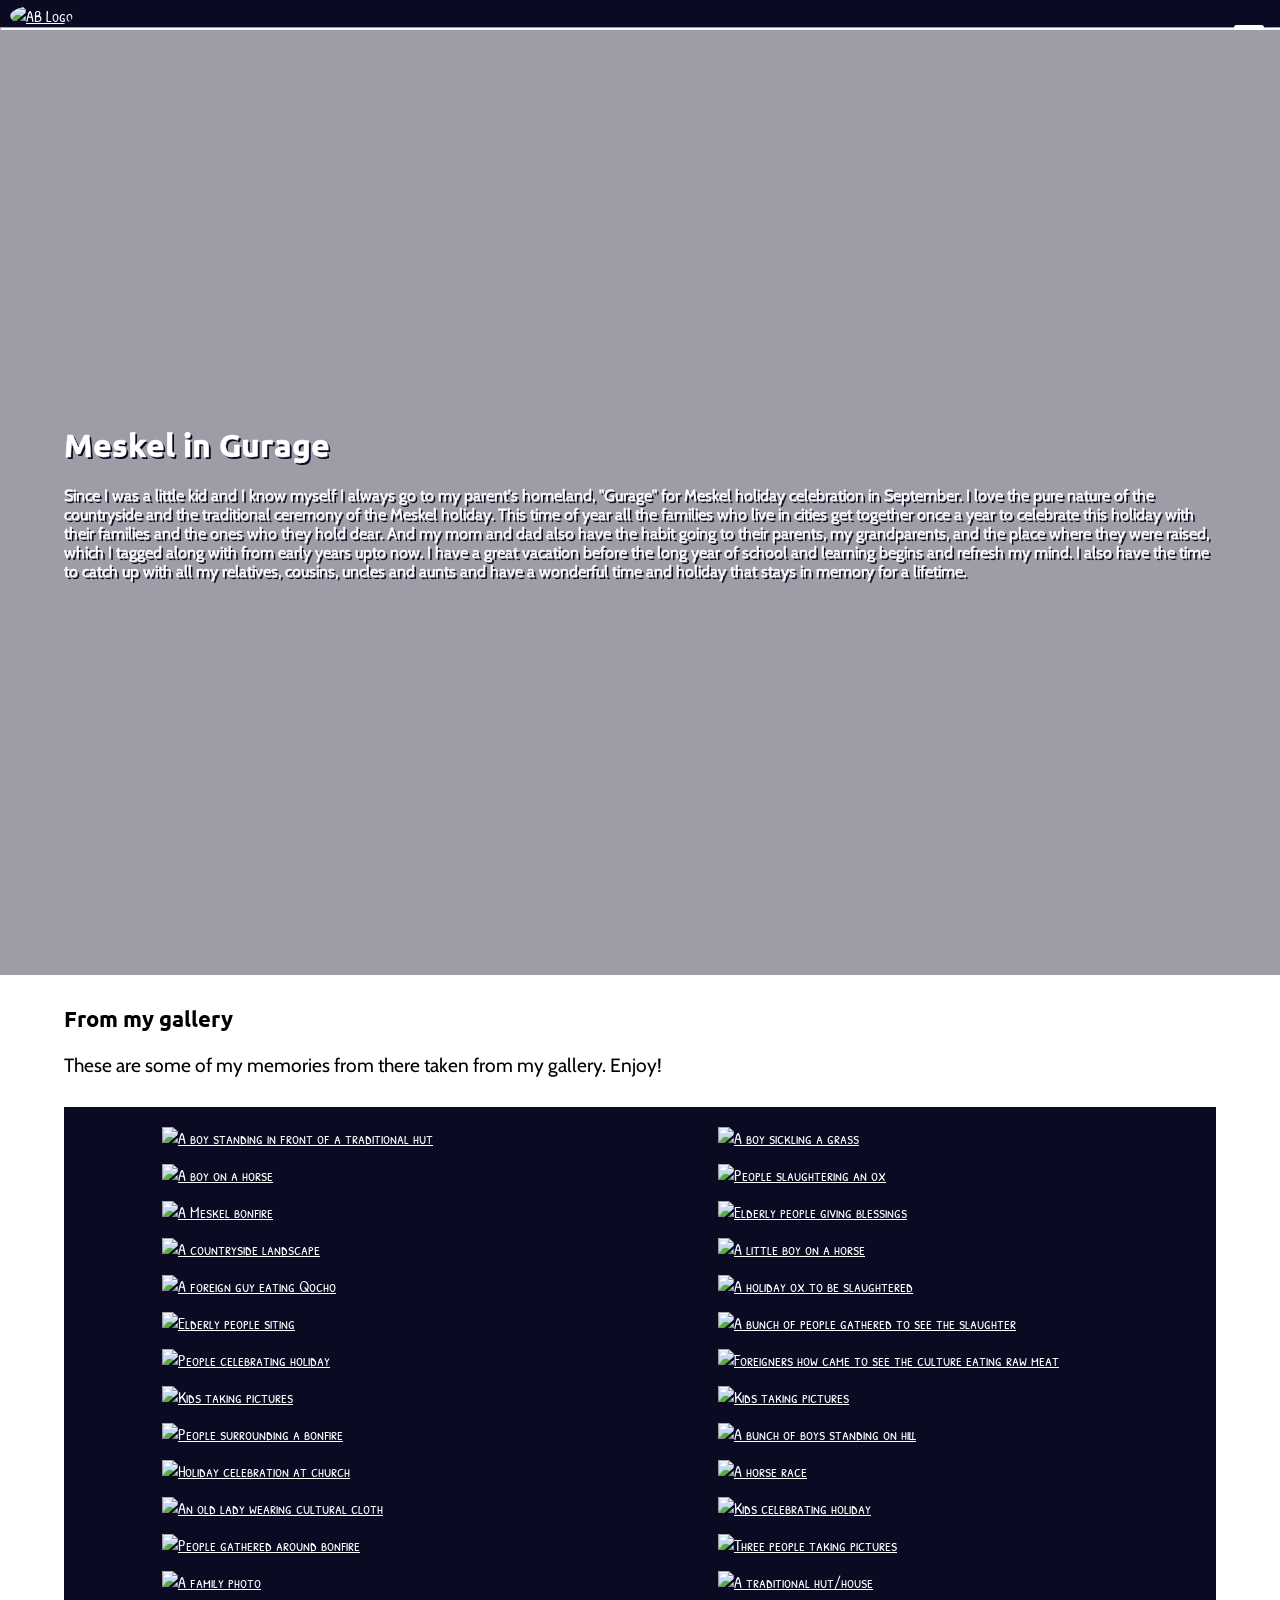
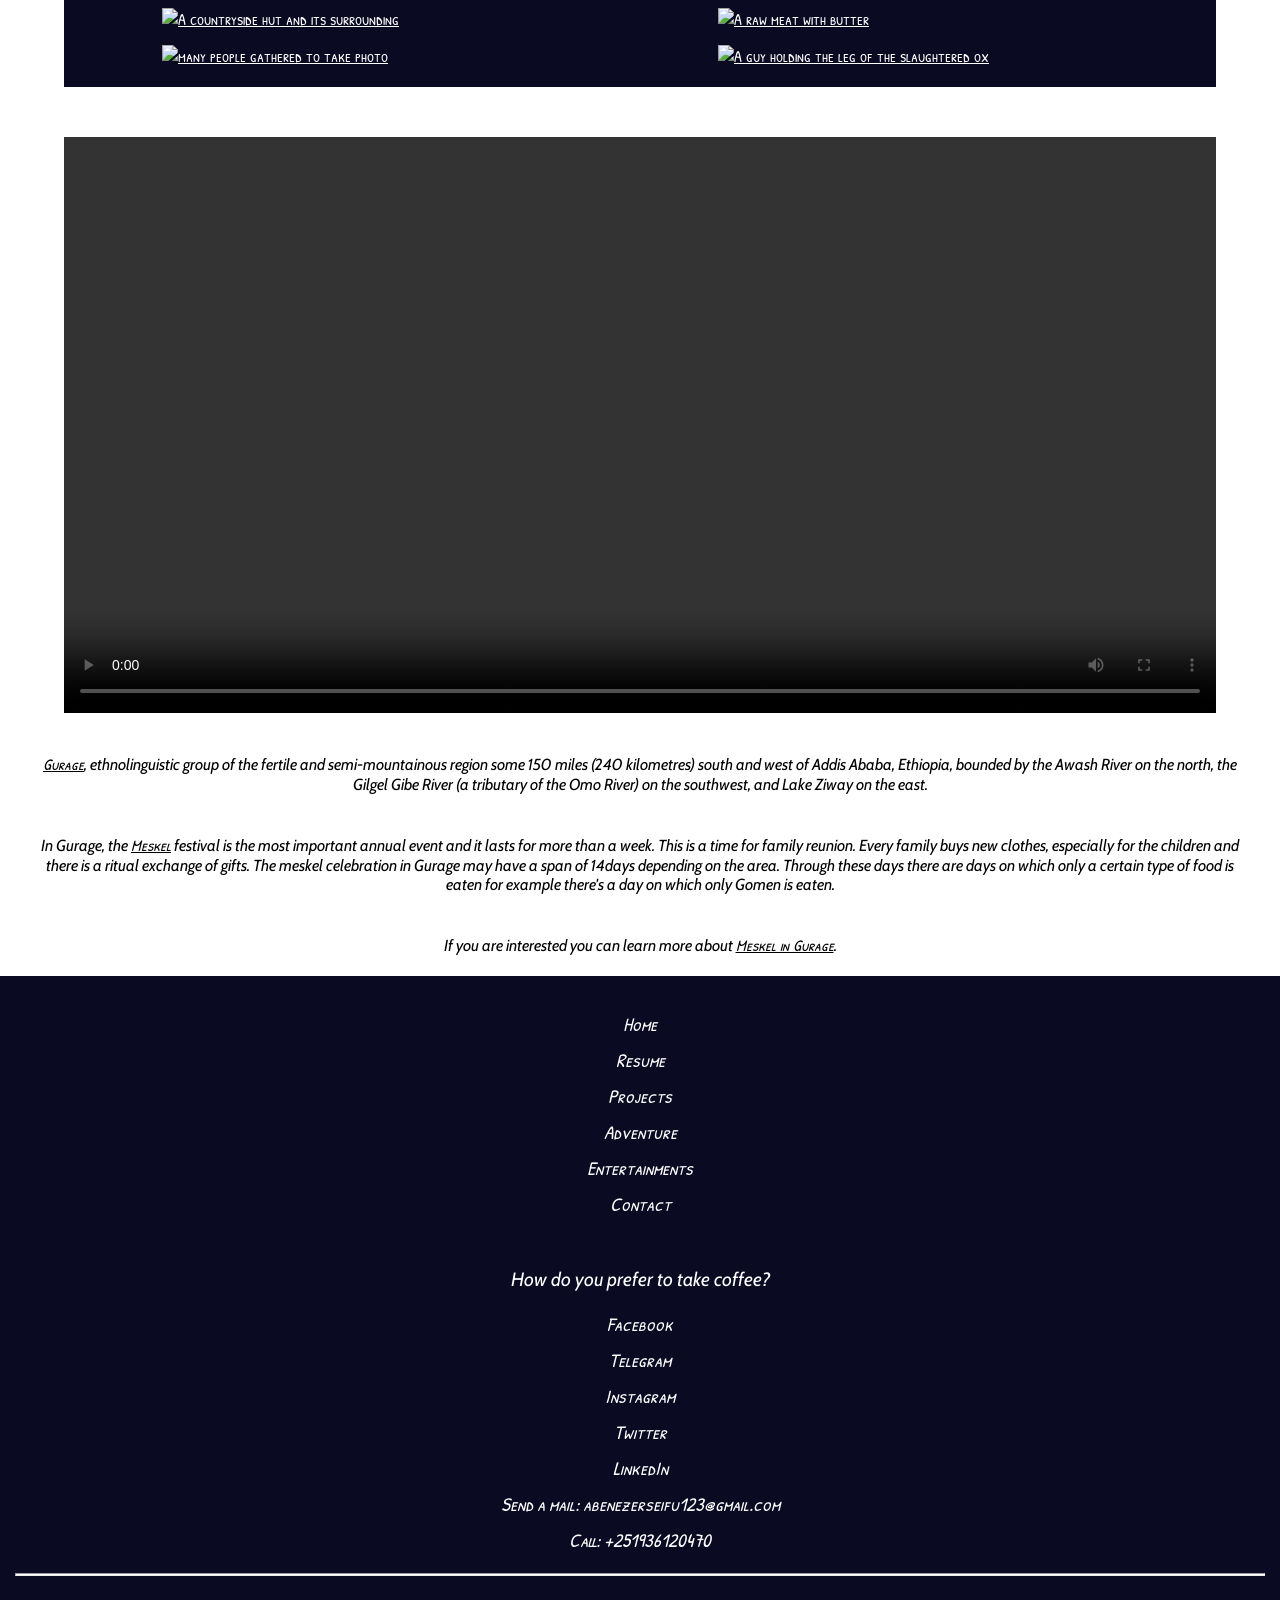
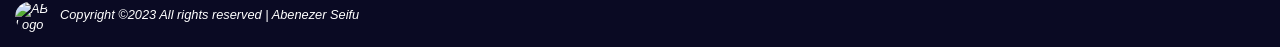
==== src/Adventure.html @ c89b68c2 "initial flexbox styles" ====
<!DOCTYPE html>
<html lang="en">
    <head>
        <meta charset="UTF-8">
        <meta name="viewport" content="width=device-width, initial-scale=1.0">
        <link rel="stylesheet" href="css/styles.css">
        <title>Adventure</title>
    </head>
    <body>
        <header>
            <nav class="navbar">
                <label class="toggle-button">
                    <input type="checkbox">
                </label>
                <ul>
                    <li><a href="Home.html">Home</a></li>
                    <li><a href="Resume.html">Resume</a></li>
                    <li><a href="Projects.html">Projects</a></li>
                </ul>
                <a href="Home.html"><img src="images/AB_Logo.jpg" alt="AB Logo" class="logo"></a>  
                <ul >
                    <li><a href="Adventure.html" class="current">Adventure</a></li>
                    <li><a href="Entertainments.html">Entertainments</a></li>
                    <li><a href="Contact.html">Contact</a></li>
                </ul>
            </nav>       
        </header>
        <hr>
        <main>
            <hgroup id="adventure-top" class="parts">
                <video loop autoplay muted poster="images/Meskel_IMG_27.JPG" id="background-video" oncontextmenu="return false;">
                    <source src="Resources/Meskel_VID_2.mp4">
                </video>
                <hgroup>
                    <h1>Meskel in Gurage</h1>
                    <p>Since I was a little kid and I know myself I always go to my parent's homeland, "Gurage" for Meskel holiday celebration in September. I love the pure nature of the countryside and the traditional ceremony of the Meskel holiday. This time of year all the families who live in cities get together once a year to celebrate this holiday with their families and the ones who they hold dear. And my mom and dad also have the habit going to their parents, my grandparents, and the place where they were raised, which I tagged along with from early years upto now. I have a great vacation before the long year of school and learning begins and refresh my mind. I also have the time to catch up with all my relatives, cousins, uncles and aunts and have a wonderful time and holiday that stays in memory for a lifetime.</p>
                </hgroup>
            </hgroup>
            <section id="gallery" class="parts">
                <hgroup>
                    <h3>From my gallery</h3>
                    <p>These are some of my memories from there taken from my gallery. Enjoy!</p>
                </hgroup>
                <div id="images">
                    <a href="images/Meskel_IMG_1.jpg"><img src="images/Meskel_IMG_1.jpg" alt="A boy standing in front of a traditional hut"></a>
                    <a href="images/Meskel_IMG_2.jpg"><img src="images/Meskel_IMG_2.jpg" alt="A boy sickling a grass"></a>
                    <a href="images/Meskel_IMG_3.jpg"><img src="images/Meskel_IMG_3.jpg" alt="A boy on a horse"></a>
                    <a href="images/Meskel_IMG_4.jpg"><img src="images/Meskel_IMG_4.jpg" alt="People slaughtering an ox"></a>
                    <a href="images/Meskel_IMG_5.jpg"><img src="images/Meskel_IMG_5.jpg" alt="A Meskel bonfire"></a>
                    <a href="images/Meskel_IMG_6.jpg"><img src="images/Meskel_IMG_6.jpg" alt="Elderly people giving blessings"></a>
                    <a href="images/Meskel_IMG_7.jpg"><img src="images/Meskel_IMG_7.jpg" alt="A countryside landscape"></a>
                    <a href="images/Meskel_IMG_8.jpg"><img src="images/Meskel_IMG_8.jpg" alt="A little boy on a horse"></a>
                    <a href="images/Meskel_IMG_9.jpg"><img src="images/Meskel_IMG_9.jpg" alt="A foreign guy eating Qocho"></a>
                    <a href="images/Meskel_IMG_10.jpg"><img src="images/Meskel_IMG_10.jpg" alt="A holiday ox to be slaughtered"></a>
                    <a href="images/Meskel_IMG_11.jpg"><img src="images/Meskel_IMG_11.jpg" alt="Elderly people siting"></a>
                    <a href="images/Meskel_IMG_12.jpg"><img src="images/Meskel_IMG_12.jpg" alt="A bunch of people gathered to see the slaughter"></a>
                    <a href="images/Meskel_IMG_13.jpg"><img src="images/Meskel_IMG_13.jpg" alt="People celebrating holiday"></a>
                    <a href="images/Meskel_IMG_14.jpg"><img src="images/Meskel_IMG_14.jpg" alt="Foreigners how came to see the culture eating raw meat"></a>
                    <a href="images/Meskel_IMG_15.jpg"><img src="images/Meskel_IMG_15.jpg" alt="Kids taking pictures"></a>
                    <a href="images/Meskel_IMG_16.jpg"><img src="images/Meskel_IMG_16.jpg" alt="Kids taking pictures"></a>
                    <a href="images/Meskel_IMG_17.jpg"><img src="images/Meskel_IMG_17.jpg" alt="People surrounding a bonfire"></a>
                    <a href="images/Meskel_IMG_18.jpg"><img src="images/Meskel_IMG_18.jpg" alt="A bunch of boys standing on hill"></a>
                    <a href="images/Meskel_IMG_19.jpg"><img src="images/Meskel_IMG_19.jpg" alt="Holiday celebration at church"></a>
                    <a href="images/Meskel_IMG_20.jpg"><img src="images/Meskel_IMG_20.jpg" alt="A horse race"></a>
                    <a href="images/Meskel_IMG_21.jpg"><img src="images/Meskel_IMG_21.jpg" alt="An old lady wearing cultural cloth"></a>
                    <a href="images/Meskel_IMG_22.jpg"><img src="images/Meskel_IMG_22.jpg" alt="Kids celebrating holiday"></a>
                    <a href="images/Meskel_IMG_23.jpg"><img src="images/Meskel_IMG_23.jpg" alt="People gathered around bonfire"></a>
                    <a href="images/Meskel_IMG_24.jpg"><img src="images/Meskel_IMG_24.jpg" alt="Three people taking pictures"></a>
                    <a href="images/Meskel_IMG_25.jpg"><img src="images/Meskel_IMG_25.jpg" alt="A family photo"></a>
                    <a href="images/Meskel_IMG_26.jpg"><img src="images/Meskel_IMG_26.jpg" alt="A traditional hut/house"></a>
                    <a href="images/Meskel_IMG_27.jpg"><img src="images/Meskel_IMG_27.jpg" alt="A countryside hut and its surrounding"></a>
                    <a href="images/Meskel_IMG_28.jpg"><img src="images/Meskel_IMG_28.jpg" alt="A raw meat with butter"></a>
                    <a href="images/Meskel_IMG_29.jpg"><img src="images/Meskel_IMG_29.jpg" alt="many people gathered to take photo"></a>
                    <a href="images/Meskel_IMG_30.jpeg"><img src="images/Meskel_IMG_30.jpeg" alt="A guy holding the leg of the slaughtered ox"></a>
                </div>            
            </section>
            <video controls id="slaughtering">
                <source src="Resources/Meskel_VID_1.mp4">
            Your browser does not support the video. <br>The video is people slaughtering the holiday ox.
            </video>
            <aside id="gurage">
                <p><a href="https://www.britannica.com/topic/Gurage" target="_blank">Gurage</a>, ethnolinguistic group of the fertile and semi-mountainous region some 150 miles (240 kilometres) south and west of Addis Ababa, Ethiopia, bounded by the Awash River on the north, the Gilgel Gibe River (a tributary of the Omo River) on the southwest, and Lake Ziway on the east.</p>
                <p>In Gurage, the <a href="https://en.wikipedia.org/wiki/Meskel" target="_blank">Meskel</a> festival is the most important annual event and it lasts for more than a week. This is a time for family reunion. Every family buys new clothes, especially for the children and there is a ritual exchange of gifts. The meskel celebration in Gurage may have a span of 14days depending on the area. Through these days there are days on which only a certain type of food is eaten for example there's a day on which only Gomen is eaten.</p>
                <p>If you are interested you can learn more about <a href="https://myhabeshawi.wordpress.com/2020/09/26/welcome-to-gurage/" target="_blank">Meskel in Gurage</a>.</p>
            </aside>
        </main>
        <footer>
            <div id="footer">
                <nav id="sitemap">
                    <ul class="lists">
                        <li><a href="Home.html">Home</a></li>
                        <li><a href="Resume.html">Resume</a></li>
                        <li><a href="Projects.html">Projects</a></li>
                        <li><a href="Adventure.html">Adventure</a></li>
                        <li><a href="Entertainments.html">Entertainments</a></li>
                        <li><a href="Contact.html">Contact</a></li>
                    </ul>
                </nav>
                <address id="socials">
                    <p>How do you prefer to take coffee?</p>
                    <ul class="lists">
                        <li><a href="https://www.facebook.com/abenezer.seifu" target="_blank">Facebook</a></li>
                        <li><a href="https://t.me/Abe16s" target="_blank">Telegram</a></li>
                        <li><a href="https://www.instagram.com/abe16s/" target="_blank">Instagram</a></li>
                        <li><a href="https://twitter.com/AbenezerSeifu5" target="_blank">Twitter</a></li>
                        <li><a href="https://www.linkedin.com/in/abenezer-seifu/" target="_blank">LinkedIn</a></li>
                        <li><a href="mailto:abenezerseifu123@gmail.com">Send a mail: abenezerseifu123@gmail.com</a></li>
                        <li><a href="tel:0936120470" target="_blank">Call: +251936120470</a></li>
                    </ul>
                </address>
            </div>
            <hr>
            <div id="copyright">
                <img src="images/AB_Logo.jpg" alt="AB Logo" class="logo">
                <p>Copyright ©2023 All rights reserved | Abenezer Seifu </p>
            </div>
        </footer>
    </body>
</html>
---- src/css/styles.css ----
@import url('https://fonts.googleapis.com/css2?family=Cabin&family=Patrick+Hand+SC&family=Ubuntu&display=swap');

* {
    box-sizing: border-box;
    margin: 0;
    padding: 0;
}

:root {
    --primary: #0a0a23;
    --secondary: white;
    --ternary: #fdb347;
}

html {
    font-size: 16px; 
    font-family: 'Cabin', sans-serif;
}

h1, h2, h3, h4, h5, h6 {
    font-family: 'Ubuntu', sans-serif;
}

a {
    font-family: 'Patrick Hand SC', cursive, sans-serif;
    color: var(--secondary);
}

a:hover, a:focus {
    color: var(--ternary);
}

a:active {
    color: var(--ternary);
}

hr {
    height: 3px;
    background-color: var(--secondary);
}

/*Header*/
.navbar {
    display: flex;
    flex-direction: column;
    justify-content: space-between;
    align-items: flex-start;
    background-color: var(--primary);
    padding: 0 10px;
}

.logo {
    width: min(10vw,50px);
    border-radius: 50%;
    margin-top: 5px;
}

.navbar > a {
    order: -1;
}

.navbar ul {
    display: none;
    flex-direction: column;
    width: 100%;
    text-align: center;
}

.navbar ul:first-of-type {
    border-top: 3px solid var(--secondary);
}

.navbar li {
    list-style: none;
    font-size: 1.2em;
}

.navbar li a {
    text-decoration: none;
    color: var(--secondary);
    padding: 0.5rem;
    display: block;
}

.navbar li a:hover, .navbar li a:focus, .navbar li a:active{
    color: var(--ternary);
} 

.toggle-button {
    position: absolute;
    top: min(3vw,25px);
    right: 1rem;
    display: flex;
    flex-direction: column;
    justify-content: space-between;
    height: 25px;
    width: 30px;
    cursor: pointer;
}

.toggle-button::after,
.toggle-button::before,
.toggle-button input {
    content: "";
    height: 5px;
    background-color: var(--secondary);
    border-radius: 10px;
    transition: opacity 200ms ease-in-out, width 200ms ease-in-out,  translate 200ms ease-in-out,  rotate 200ms ease-in-out;
    transform-origin: left center;
}

.toggle-button input {
    appearance: none;
    outline: none;
    pointer-events: none;
}

.toggle-button:has(input:checked)::before {
    rotate: 45deg;
    translate: 0 -1.5px;
}

.toggle-button:has(input:checked)::after {
    rotate: -45deg;
}

.toggle-button input:checked{
    opacity: 0;
    width: 0;
}

.toggle-button:has(input:checked) ~ ul {
    display: flex;
}

.toggle-button:has(input:focus-visible)::before,
.toggle-button:has(input:focus-visible)::after,
.toggle-button input:focus-visible {
    border: 1px solid var(--primary);
    box-shadow: 0 0 0 1px var(--secondary);
}

/*Footer*/
footer {
    background-color: var(--primary);
    color: var(--secondary);
    padding: 15px;
    font-size: 1.2rem;
}

#footer {
    display: flex;
    flex-direction: column;
    justify-content: space-evenly;
    align-items: center;
    row-gap: 30px;
}

#footer li{
    list-style: none;
}

#footer a{
    text-decoration: none;
}

.lists {
    display: flex;
    flex-direction: column;
    row-gap: 10px;
    align-items: center;
    font-style: italic;
    margin: 20px 0;
}

#socials {
    text-align: center;
}

#copyright {
    font-style: italic;
    font-family: Verdana, Geneva, Tahoma, sans-serif;
    font-size: 0.8rem;
    margin-top: 20px;
    display: flex;
    align-items: center;
    justify-content: flex-start;
    column-gap: 10px;
}

#copyright img {
    width: min(7vw,35px);
}

/*Home Page*/
#about {
    align-items: center;
    overflow-x: hidden;
    position: relative;
    background-color: var(--primary);
    background-image:url("../images/background1.jpg");
    background-repeat: no-repeat;
    background-size: cover;
}

#about > hgroup {
    width: min(55%,358px);
    z-index: 3;
    position: absolute;
    top: 50%;
    transform: translateY(-50%);
    left: 4vw;
    color: var(--secondary);
}

#about > hgroup > p{
    margin-top: 20px;
}

#profile-pic {
    position: relative;
    width: min(100%,700px);
    left: max(calc(100% - min(100%,700px)),28%);
}

#others {
    padding: 30px;
    background-color: var(--primary);
    margin: auto;
    color: var(--secondary);
}

#others-parent {
    background-image:url("../images/section-bg.jpg.webp");
    background-repeat: no-repeat;
    background-size: cover;
    padding: 10%;
}

#others > a {
    text-decoration: none;
    display: block;
    padding: 0;
    margin: 30px auto 30px;
    width: min(80%,350px);
    color: var(--secondary);
}

#others > a:hover {
    border: 2px solid var(--secondary);
    border-radius: 10px;
    padding: 5px;
}

.other-pages {
    display: flex;
    flex-direction: column;
    column-gap: 10px;
    justify-content: flex-start;
    align-items: center;
    column-gap: 10px;
    padding-right: 5px;
}

.other-pages img{
    width: 100%;
    align-self: stretch;
    border-radius: 8px;
    aspect-ratio: 16/9;
    object-fit: cover;
}

.other-pages > hgroup {
    display: flex;
    flex-direction: column;
    justify-content: space-around;
    row-gap: 10px;
    height: 100%;
}

.other-pages > hgroup > h4 {
    font-size: 1.2em;
    text-decoration: underline;
}

.quotes {
    padding: 5vw;
}

.slider_wrapper {
    position: relative;
    max-width: 48rem;
    margin: 0 auto;
    background-color: var(--primary);
    color: var(--secondary);
    height: 150px;
}

.slider {
    display: flex;
    overflow-x: auto;
    scroll-snap-type: x mandatory;
    scroll-behavior: smooth;
    height: 150px;
    -ms-overflow-style: none; 
    scrollbar-width: none;  
}

.slider::-webkit-scrollbar { 
    display: none;
}

.quote-container {
    min-width:  min(80%,300px);
    flex: 1 0 100%;
    scroll-snap-align: start;
    padding: 20px;
    scroll-margin-top: 1000px;
}

.quote-container blockquote {
    text-align: center;
    position: relative;
    top: 50%;
    transform: translateY(-50%);
}

.slider-nav {
    display: flex;
    column-gap: 1rem;
    position: absolute;
    bottom: 1.25rem;
    left: 50%;
    transform: translateX(-50%);
    z-index: 1;
}

.slider-nav a {
    width: 0.5rem;
    height: 0.5rem;
    border-radius: 50%;
    background-color: var(--secondary);
    opacity: 0.75;
    transition: opacity ease 250ms;
}

.slider-nav a:hover {
    opacity: 1;
}

/*Resume Page*/
.parts {
    padding: 30px 5%;
}

#resume-top {
    background-image:url("../images/background1.jpg");
    background-repeat: no-repeat;
    background-size: cover;
    color: var(--secondary);
    height: 100vh;
    position: relative;
}

#resume-top > hgroup {
    font-size: 1.3em;
    position: absolute;
    top: 50%;
    transform: translateY(-50%);
}

#resume-top > hgroup > p {
    margin-top: 20px;
}

#resume-pic {
    display: none;
}

#resume-about {
    background-color: var(--primary);
    color: var(--secondary);
    margin: 20px;
}

#resume-about  p {
    margin-top: 30px;
    text-align: justify;
}

#education {
    text-align: justify;
    background-color: var(--primary);
    color: var(--secondary);
    margin: 20px;
}

#education > h2, #experience > h2, #skills-parent > h2, #resume-about h2 {
    text-decoration: underline;
    font-family: 'Patrick Hand SC', cursive, sans-serif;
    font-size: 2em;
}

.school > a {
    width: 30%;
    display: block;
    margin: 0 auto;
}

#education img {
    width: min(100%,150px);
}

.allschools {
    display: flex;
    flex-direction: column;
    margin: 20px auto;
}

.school {
    border-bottom: 2px solid var(--secondary);
    text-align: center;
    margin-bottom: 20px;
    padding-bottom: 20px;
}

#experience {
    background-color: var(--primary);
    color: var(--secondary);
    margin: 20px;
}

.exp {
    margin: 30px;
}

.exp > h4 {
    margin-bottom: 20px;
}

#skills-parent {
    background-color: var(--primary);
    color: var(--secondary);
    margin: 0 20px;
}

#skills {
    padding: 20px 15%;
}

.skill_container {
    width: 100%;
    height: 12px;
    border-radius: 50px;
    display: flex;
    margin: 5px 0 15px;
    background-color: var(--secondary);

}

.skill_percent {
    background-color: var(--ternary);
    border-radius: 50px;
}

.python {
    width: 90%;
}

.java {
    width: 80%;
}

.sql {
    width: 65%;
}

.git {
    width: 60%;
}

.html {
    width: 75%;
}

.creativity {
    width: 90%;
}

.critical {
    width: 90%;
}

.communication {
    width: 85%;
}

.networking {
    width: 65%;
}
.teamwork {
    width: 75%;
}

.leadership {
    width: 80%;
}

.cv {
    background-color: var(--primary);
    color: var(--secondary);
    display: block;
    width: 300px;
    padding: 15px;
    text-align: center;
    margin: 15px auto;
    text-decoration: none;
    font-weight: bold;
    border-radius: 10px;
    font-size: 1.2rem;
}

.cv:hover, .cv:focus{
    background-color: var(--secondary);
    color: var(--primary);
}

#document {
    text-align: center;
    font-size: 1.5em;
    padding: 30px 0;
}

/*Projects Page*/
#project-top {
    background-color: var(--primary);
    color: var(--secondary);
    min-height: 50vh;
}

#project-top * {
     margin-top: 2vw;
}

#project-top > p {
    margin-top: 20px;
}

#projects h2{
    width: 100%;
}

#projects {
    display: flex;
    flex-wrap: wrap;
    justify-content: center;
    gap: 30px;
}

.project {
    width: min(100%, 500px);
}

.project img {
    width: 100%;
    margin-bottom: 20px;
}

.project img:hover {
    opacity: 0.7;
}

#projects div {
    padding: 10px 5%;
    margin: 10px 0;
    background-color: var(--primary);
    color: var(--secondary);
    text-align: justify;
    border-radius: 10px;
}

.project aside {
    margin: 20px 0;
    font-style: oblique;
}

/*Adventures*/
#adventure-top {
    padding: 0;
    position: relative;
    min-height: 105vh;
    background-color: rgba(10, 10, 35, 40%);
}

#background-video {
    width: 100%;
    height: 100%;
    object-fit: cover;
    position: absolute;
    z-index: -1;
}

#adventure-top p {
    margin-top: 20px;
    text-align: left;
}

#adventure-top hgroup {
    padding: 30px 5vw;
    color: var(--secondary);
    text-shadow: 2px 2px 0 var(--primary);
    -webkit-text-stroke: var(--secondary) 0.5px;
    position: absolute;
    top: 50%;
    transform: translateY(-50%);
}

#gurage {
    font-style: oblique;
    text-align: center;
    padding: 0 40px;
}

#gurage a {
    color: black;
}

#gurage a:hover, #gurage a:focus, #gurage a:active {
    color: var(--ternary);
}

#gurage > p {
    padding: 20px 0;
}


#gallery > hgroup {
    font-size: 1.2em;
}

#gallery hgroup p {
    margin: 20px 0;
}

#images {
    display: flex;
    flex-wrap: wrap;
    flex-direction: row;
    background-color: var(--primary);
    justify-content: space-around;
    align-items: flex-start;
    padding: 20px;
    row-gap: 15px;
}

#images a {
    width: min(100%,400px);
}

#images img {
    width: 100%;
}

#slaughtering {
    width: 90%;
    margin: 20px auto;
    display: block;
}

/*Entertainments*/
#entertainments-about {
    background-color: var(--primary);
    color: var(--secondary);
    min-height: 50vh;
}

#entertainments-about * {
    margin-top: 2vw;
}
.parts > hgroup {
    padding-bottom: 10px;
}

.parts > hgroup p {
    margin-top: 20px;
    text-align: justify;
}

#music-artists {
    background-image: url(../images/music_wallpaper.jpg);
    display: flex;
    flex-wrap: wrap;
    justify-content: center;
    gap: 30px;
    padding: 30px;
    margin: 20px auto;
}

.artist {
    background-color: var(--primary);
    color: var(--secondary);
    text-align: justify;
    max-width: 300px;
    padding: 5px;
    
}

.artist img {
    width: 100%;
    aspect-ratio: 1/1;
    object-fit: cover;
    border-radius: 5px;
    margin: 10px auto;
}

.artist h4 {
    font-size: 1.3em;
    text-align: center;
}

.artist p {
    margin: 5px 0;
}

.listen, .follow {
    display: flex;
    justify-content: space-around;
    margin: 20px auto;
}

.listen i, .follow i {
    font-size: 2em;
}

.songs {
    text-align: center;
}

.songs p:first-of-type {
    margin: 20px auto;
}

.songs audio {
    width: 80%;
    margin-bottom: 20px;
}

#music-videos {
    background-color: var(--primary);
    color: var(--secondary);
    padding: 30px;
    text-align: center;
    font-size: 1.5em;
    display: flex;
    flex-wrap: wrap;
}

#music-videos div{
    width: min(90%,500px);
    margin: 30px auto 8px;
    display: block;
}

#music-videos > p {
    width: 100%;
}

#music-videos video {
    width: 100%;
}

#teams {
    background-image: url(../images/football_background.jpg);
    background-repeat: no-repeat;
    background-size: cover;
    padding: 30px;
    display: flex;
    flex-wrap: wrap;
    justify-content: space-evenly;
    gap: 20px;
    margin-top: 20px;

}

.club {
    background-color: var(--primary);
    color: var(--secondary);
    text-align: center;
    max-width: 400px;
}

.club img {
    display: block;
    width: 25%;
    margin: 10px auto;
}

#trailers {
    display: flex;
    flex-wrap: wrap;
    justify-content: space-evenly;
    gap: 20px;
    margin: 20px auto;
    padding: 20px;
    background-image: url(../images/movie_background.jpg);
    background-repeat: no-repeat;
    background-size: cover;
} 

#trailers li, #books li {
    list-style: none;
    background-color: var(--primary);
    color: var(--secondary);
    padding: 5px;
    max-width: 500px;
}

#trailers hgroup {
    padding: 10px;
    text-align: center;
}

#trailers hgroup > p {
    margin-top: 10px;
}

#trailers iframe {
    width: 100%;
    display: block;
}

#books ul{
    background-image: url(../images/book_background.jpg);
    display: flex;
    flex-wrap: wrap;
    justify-content: space-evenly;
    margin-top: 20px;
}

#books li {
    margin: 20px;
    background-color: var(--primary);
    text-align: center;
    max-width: 300px;
}

#books li img{
    width: 40%;
    display: block;
    margin: 20px auto;
}

/*Contact*/
#contact {
    margin: 5vw;
}

#addresses, #map-form {
    display: flex;
    flex-wrap: wrap;
    justify-content: space-evenly;
    background-color: var(--primary);
    color: var(--secondary);
    margin: 20px;
    border-radius: 10px;
}

#addresses h3 {
    margin-bottom: 20px;
    text-align: center;
}

#addresses li {
    list-style: none;
    margin: 10px 0;
}

#addresses div{
    margin: 20px;
    width: min(100%, 300px);
    padding: 20px;
}

#addresses a{
    font-size: 1.2rem;
}

#addresses i{
    font-size: 1.5rem;
    margin-right: 10px;
    color: var(--secondary);
    width: 30px;
    text-align: center;
    float: left;
}

#map {
    width: min(90%,500px);
    display: block;
    margin: 20px auto;
}

#contact-form {
    width: min(90%,500px);
    margin: 10px auto;
    padding: 10px;
}

#contact-form *:not(hgroup, p, h3){
    margin: 5px auto;
    border-radius: 5px;
    padding: 5px;
    display: block;
    width: 80%;
}

#contact-form button {
    width: 30%;
    margin-top: 20px;
}

#contact-form hgroup {
    margin: 20px 0;
    text-align: center;
}
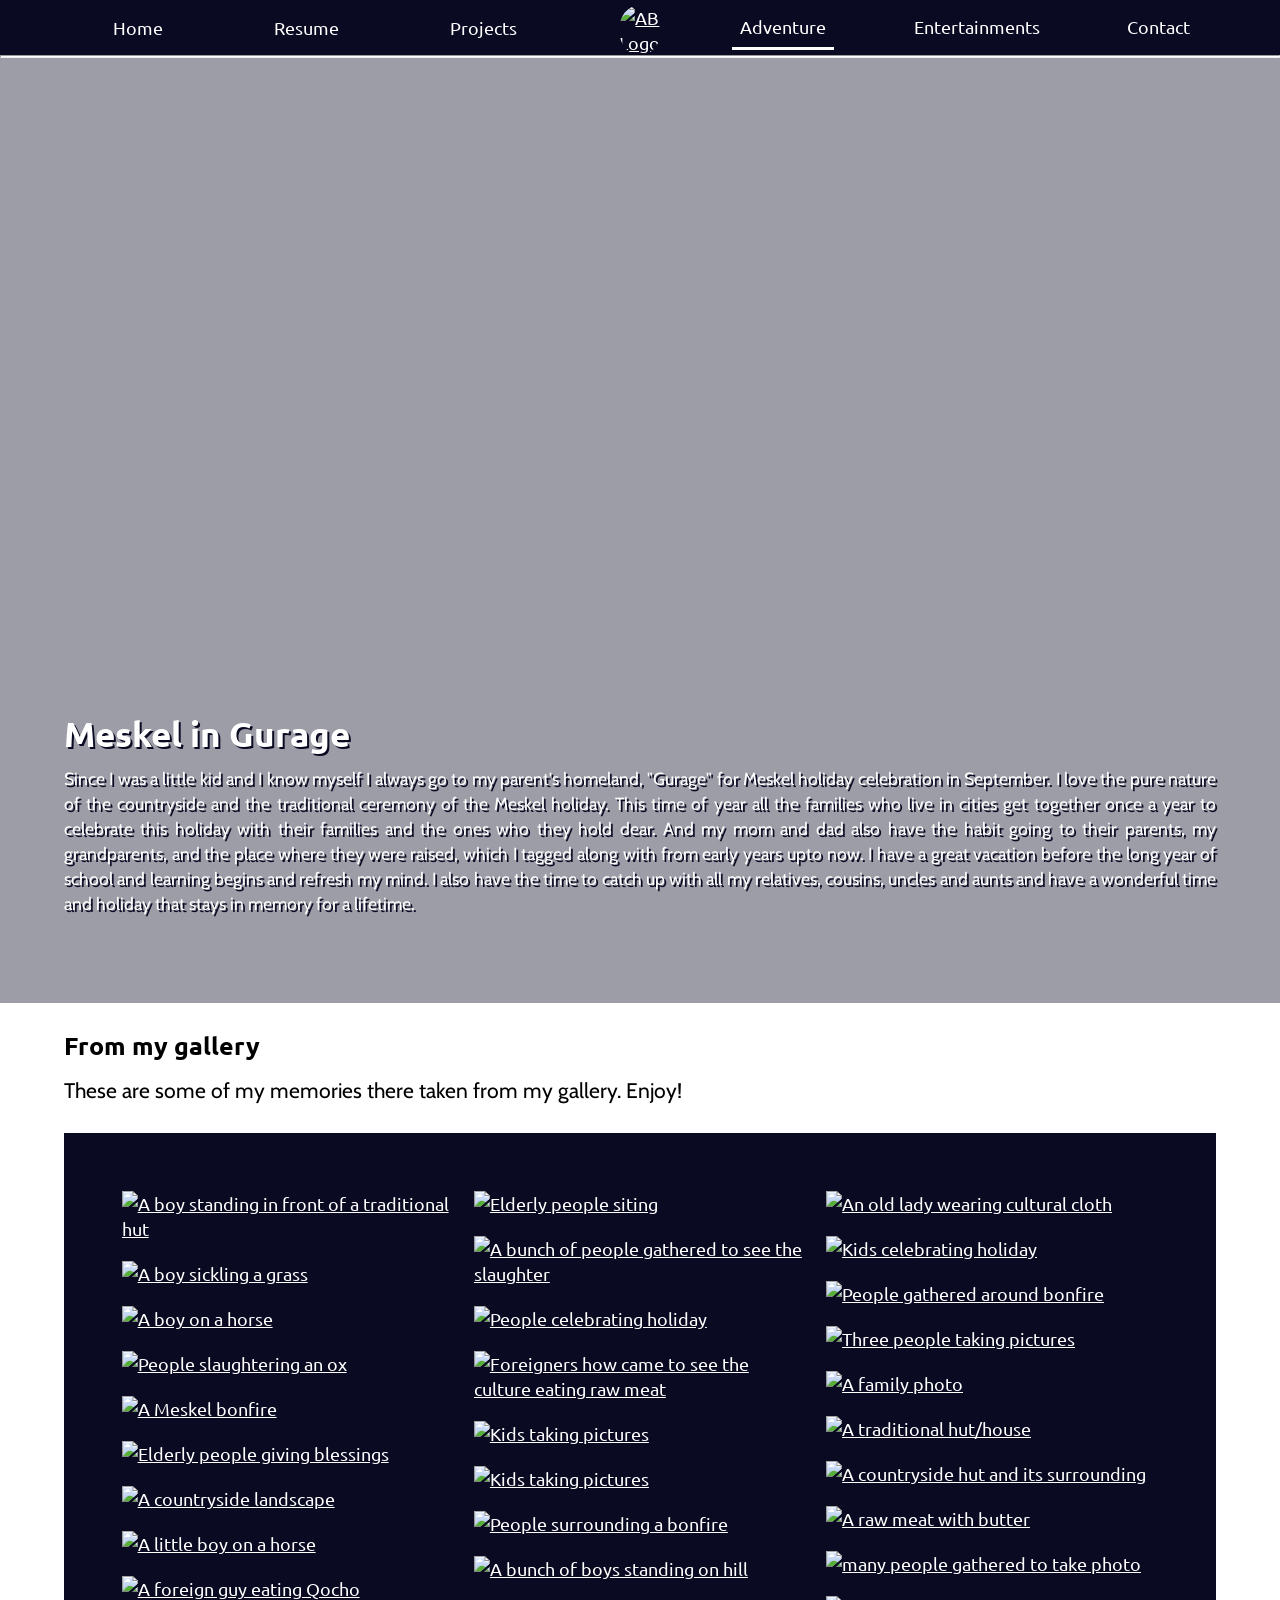
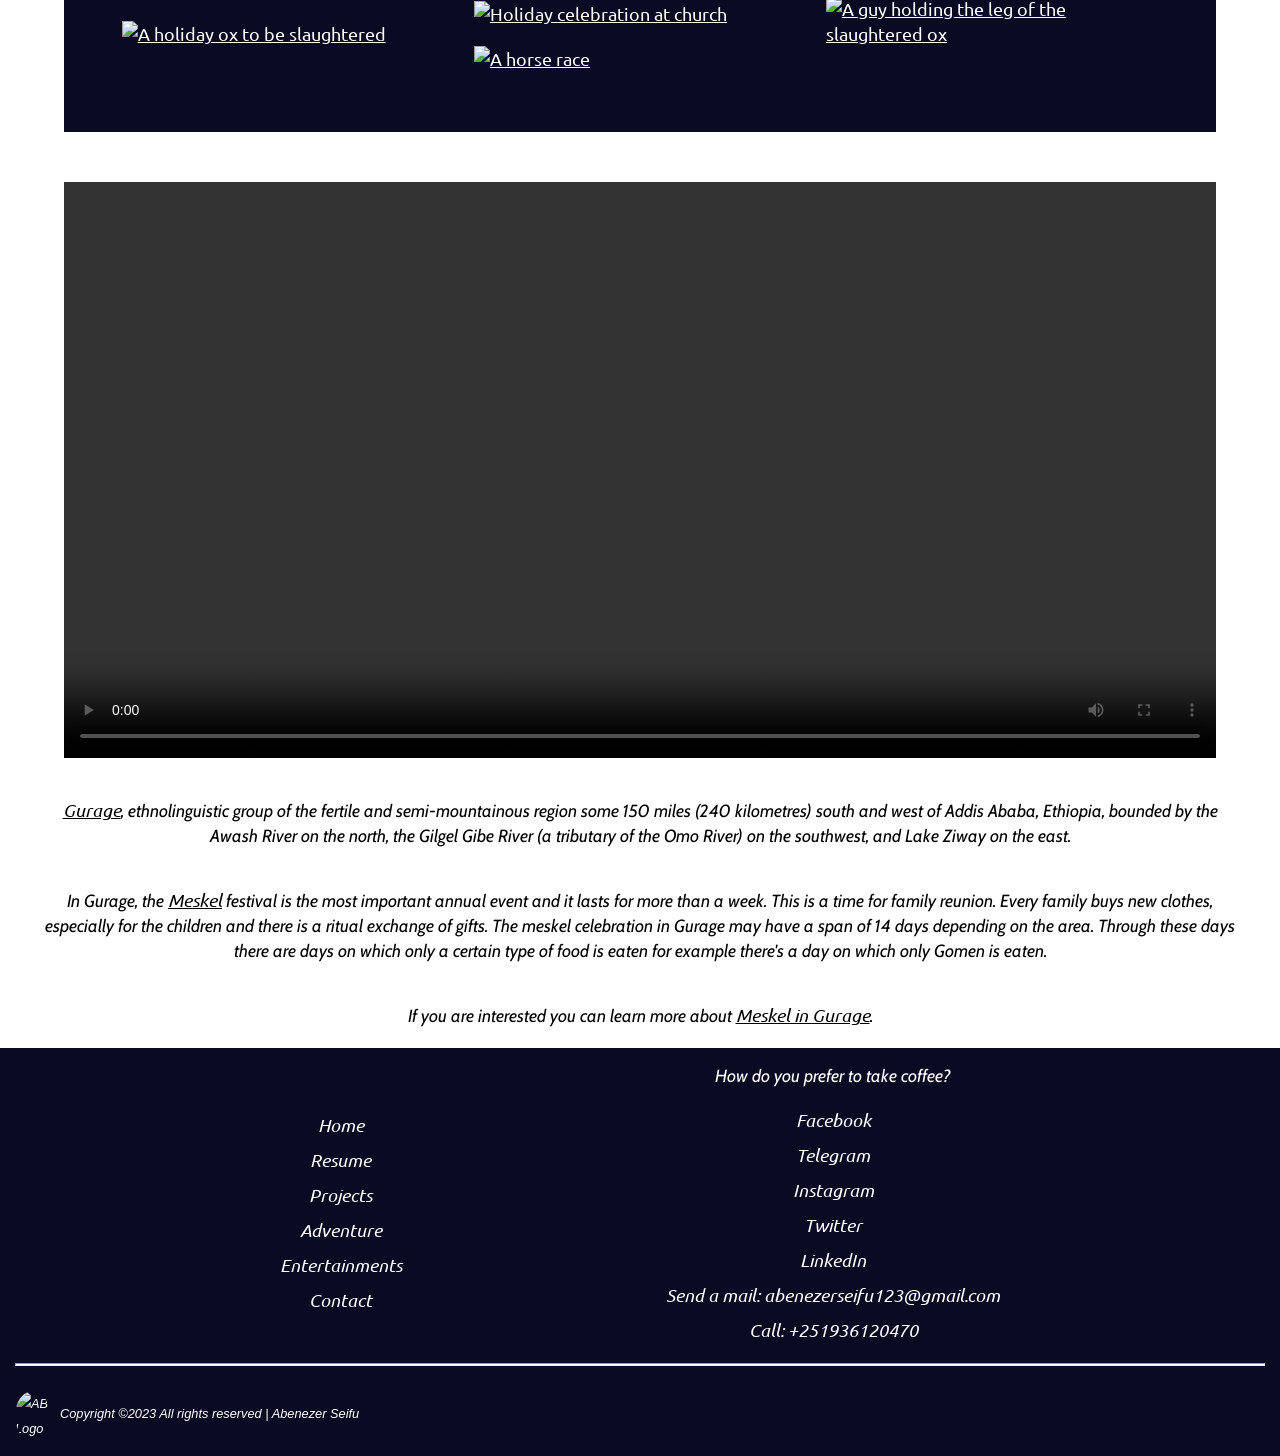
==== commit 0ef39000: "Initial responsive pages" ====
--- a/src/Adventure.html
+++ b/src/Adventure.html
@@ -9,7 +9,7 @@
     <body>
         <header>
             <nav class="navbar">
-                <label class="toggle-button">
+                <label class="navbar__toggle-button">
                     <input type="checkbox">
                 </label>
                 <ul>
@@ -17,9 +17,9 @@
                     <li><a href="Resume.html">Resume</a></li>
                     <li><a href="Projects.html">Projects</a></li>
                 </ul>
-                <a href="Home.html"><img src="images/AB_Logo.jpg" alt="AB Logo" class="logo"></a>  
+                <a href="Home.html"><img src="images/AB_Logo.jpg" alt="AB Logo" class="navbar__logo"></a>  
                 <ul >
-                    <li><a href="Adventure.html" class="current">Adventure</a></li>
+                    <li><a href="Adventure.html" class="navbar-item--current">Adventure</a></li>
                     <li><a href="Entertainments.html">Entertainments</a></li>
                     <li><a href="Contact.html">Contact</a></li>
                 </ul>
@@ -27,8 +27,8 @@
         </header>
         <hr>
         <main>
-            <hgroup id="adventure-top" class="parts">
-                <video loop autoplay muted poster="images/Meskel_IMG_27.JPG" id="background-video" oncontextmenu="return false;">
+            <hgroup class="adventure-top parts">
+                <video loop autoplay muted poster="images/Meskel_IMG_27.JPG" class="background-video" oncontextmenu="return false;">
                     <source src="Resources/Meskel_VID_2.mp4">
                 </video>
                 <hgroup>
@@ -36,12 +36,12 @@
                     <p>Since I was a little kid and I know myself I always go to my parent's homeland, "Gurage" for Meskel holiday celebration in September. I love the pure nature of the countryside and the traditional ceremony of the Meskel holiday. This time of year all the families who live in cities get together once a year to celebrate this holiday with their families and the ones who they hold dear. And my mom and dad also have the habit going to their parents, my grandparents, and the place where they were raised, which I tagged along with from early years upto now. I have a great vacation before the long year of school and learning begins and refresh my mind. I also have the time to catch up with all my relatives, cousins, uncles and aunts and have a wonderful time and holiday that stays in memory for a lifetime.</p>
                 </hgroup>
             </hgroup>
-            <section id="gallery" class="parts">
+            <section class="gallery parts">
                 <hgroup>
                     <h3>From my gallery</h3>
-                    <p>These are some of my memories from there taken from my gallery. Enjoy!</p>
+                    <p>These are some of my memories there taken from my gallery. Enjoy!</p>
                 </hgroup>
-                <div id="images">
+                <div class="images">
                     <a href="images/Meskel_IMG_1.jpg"><img src="images/Meskel_IMG_1.jpg" alt="A boy standing in front of a traditional hut"></a>
                     <a href="images/Meskel_IMG_2.jpg"><img src="images/Meskel_IMG_2.jpg" alt="A boy sickling a grass"></a>
                     <a href="images/Meskel_IMG_3.jpg"><img src="images/Meskel_IMG_3.jpg" alt="A boy on a horse"></a>
@@ -74,20 +74,20 @@
                     <a href="images/Meskel_IMG_30.jpeg"><img src="images/Meskel_IMG_30.jpeg" alt="A guy holding the leg of the slaughtered ox"></a>
                 </div>            
             </section>
-            <video controls id="slaughtering">
+            <video controls class="slaughtering">
                 <source src="Resources/Meskel_VID_1.mp4">
             Your browser does not support the video. <br>The video is people slaughtering the holiday ox.
             </video>
-            <aside id="gurage">
+            <aside class="gurage">
                 <p><a href="https://www.britannica.com/topic/Gurage" target="_blank">Gurage</a>, ethnolinguistic group of the fertile and semi-mountainous region some 150 miles (240 kilometres) south and west of Addis Ababa, Ethiopia, bounded by the Awash River on the north, the Gilgel Gibe River (a tributary of the Omo River) on the southwest, and Lake Ziway on the east.</p>
-                <p>In Gurage, the <a href="https://en.wikipedia.org/wiki/Meskel" target="_blank">Meskel</a> festival is the most important annual event and it lasts for more than a week. This is a time for family reunion. Every family buys new clothes, especially for the children and there is a ritual exchange of gifts. The meskel celebration in Gurage may have a span of 14days depending on the area. Through these days there are days on which only a certain type of food is eaten for example there's a day on which only Gomen is eaten.</p>
+                <p>In Gurage, the <a href="https://en.wikipedia.org/wiki/Meskel" target="_blank">Meskel</a> festival is the most important annual event and it lasts for more than a week. This is a time for family reunion. Every family buys new clothes, especially for the children and there is a ritual exchange of gifts. The meskel celebration in Gurage may have a span of 14 days depending on the area. Through these days there are days on which only a certain type of food is eaten for example there's a day on which only Gomen is eaten.</p>
                 <p>If you are interested you can learn more about <a href="https://myhabeshawi.wordpress.com/2020/09/26/welcome-to-gurage/" target="_blank">Meskel in Gurage</a>.</p>
             </aside>
         </main>
         <footer>
-            <div id="footer">
-                <nav id="sitemap">
-                    <ul class="lists">
+            <div class="footer-content">
+                <nav class="sitemap">
+                    <ul class="sitemap__lists">
                         <li><a href="Home.html">Home</a></li>
                         <li><a href="Resume.html">Resume</a></li>
                         <li><a href="Projects.html">Projects</a></li>
@@ -96,9 +96,9 @@
                         <li><a href="Contact.html">Contact</a></li>
                     </ul>
                 </nav>
-                <address id="socials">
+                <address class="socials">
                     <p>How do you prefer to take coffee?</p>
-                    <ul class="lists">
+                    <ul class="sitemap__lists">
                         <li><a href="https://www.facebook.com/abenezer.seifu" target="_blank">Facebook</a></li>
                         <li><a href="https://t.me/Abe16s" target="_blank">Telegram</a></li>
                         <li><a href="https://www.instagram.com/abe16s/" target="_blank">Instagram</a></li>
@@ -110,8 +110,8 @@
                 </address>
             </div>
             <hr>
-            <div id="copyright">
-                <img src="images/AB_Logo.jpg" alt="AB Logo" class="logo">
+            <div class="copyright">
+                <img src="images/AB_Logo.jpg" alt="AB Logo" class="navbar__logo">
                 <p>Copyright ©2023 All rights reserved | Abenezer Seifu </p>
             </div>
         </footer>
--- a/src/css/styles.css
+++ b/src/css/styles.css
@@ -22,7 +22,7 @@
 }
 
 a {
-    font-family: 'Patrick Hand SC', cursive, sans-serif;
+    font-family: 'Ubuntu', sans-serif;
     color: var(--secondary);
 }
 
@@ -49,7 +49,7 @@
     padding: 0 10px;
 }
 
-.logo {
+.navbar__logo {
     width: min(10vw,50px);
     border-radius: 50%;
     margin-top: 5px;
@@ -72,7 +72,6 @@
 
 .navbar li {
     list-style: none;
-    font-size: 1.2em;
 }
 
 .navbar li a {
@@ -86,7 +85,7 @@
     color: var(--ternary);
 } 
 
-.toggle-button {
+.navbar__toggle-button {
     position: absolute;
     top: min(3vw,25px);
     right: 1rem;
@@ -98,9 +97,9 @@
     cursor: pointer;
 }
 
-.toggle-button::after,
-.toggle-button::before,
-.toggle-button input {
+.navbar__toggle-button::after,
+.navbar__toggle-button::before,
+.navbar__toggle-button input {
     content: "";
     height: 5px;
     background-color: var(--secondary);
@@ -109,33 +108,33 @@
     transform-origin: left center;
 }
 
-.toggle-button input {
+.navbar__toggle-button input {
     appearance: none;
     outline: none;
     pointer-events: none;
 }
 
-.toggle-button:has(input:checked)::before {
+.navbar__toggle-button:has(input:checked)::before {
     rotate: 45deg;
     translate: 0 -1.5px;
 }
 
-.toggle-button:has(input:checked)::after {
+.navbar__toggle-button:has(input:checked)::after {
     rotate: -45deg;
 }
 
-.toggle-button input:checked{
+.navbar__toggle-button input:checked{
     opacity: 0;
     width: 0;
 }
 
-.toggle-button:has(input:checked) ~ ul {
-    display: flex;
-}
-
-.toggle-button:has(input:focus-visible)::before,
-.toggle-button:has(input:focus-visible)::after,
-.toggle-button input:focus-visible {
+.navbar__toggle-button:has(input:checked) ~ ul {
+    display: flex;
+}
+
+.navbar__toggle-button:has(input:focus-visible)::before,
+.navbar__toggle-button:has(input:focus-visible)::after,
+.navbar__toggle-button input:focus-visible {
     border: 1px solid var(--primary);
     box-shadow: 0 0 0 1px var(--secondary);
 }
@@ -145,10 +144,9 @@
     background-color: var(--primary);
     color: var(--secondary);
     padding: 15px;
-    font-size: 1.2rem;
-}
-
-#footer {
+}
+
+.footer-content {
     display: flex;
     flex-direction: column;
     justify-content: space-evenly;
@@ -156,15 +154,15 @@
     row-gap: 30px;
 }
 
-#footer li{
+.footer-content li{
     list-style: none;
 }
 
-#footer a{
+.footer-content a{
     text-decoration: none;
 }
 
-.lists {
+.sitemap__lists {
     display: flex;
     flex-direction: column;
     row-gap: 10px;
@@ -173,11 +171,11 @@
     margin: 20px 0;
 }
 
-#socials {
-    text-align: center;
-}
-
-#copyright {
+.socials {
+    text-align: center;
+}
+
+.copyright {
     font-style: italic;
     font-family: Verdana, Geneva, Tahoma, sans-serif;
     font-size: 0.8rem;
@@ -188,23 +186,24 @@
     column-gap: 10px;
 }
 
-#copyright img {
+.copyright img {
     width: min(7vw,35px);
 }
 
 /*Home Page*/
-#about {
+.about {
     align-items: center;
-    overflow-x: hidden;
+    overflow: hidden;
     position: relative;
     background-color: var(--primary);
     background-image:url("../images/background1.jpg");
     background-repeat: no-repeat;
     background-size: cover;
-}
-
-#about > hgroup {
-    width: min(55%,358px);
+    font-size: max(2vw,1em);
+}
+
+.about > hgroup {
+    width: min(55%,450px);
     z-index: 3;
     position: absolute;
     top: 50%;
@@ -213,43 +212,41 @@
     color: var(--secondary);
 }
 
-#about > hgroup > p{
+.about > hgroup > p{
     margin-top: 20px;
 }
 
-#profile-pic {
+.profile-pic {
     position: relative;
     width: min(100%,700px);
-    left: max(calc(100% - min(100%,700px)),28%);
-}
-
-#others {
+    left: max(calc(100% - min(100%,700px)),31%);
+    bottom: -7px;
+}
+
+.others {
     padding: 30px;
     background-color: var(--primary);
     margin: auto;
     color: var(--secondary);
 }
 
-#others-parent {
+.others-parent {
     background-image:url("../images/section-bg.jpg.webp");
     background-repeat: no-repeat;
     background-size: cover;
     padding: 10%;
 }
 
-#others > a {
+.others > a {
     text-decoration: none;
     display: block;
-    padding: 0;
     margin: 30px auto 30px;
     width: min(80%,350px);
     color: var(--secondary);
 }
 
-#others > a:hover {
-    border: 2px solid var(--secondary);
-    border-radius: 10px;
-    padding: 5px;
+.others > a:hover {
+    box-shadow: 0px 0px 0px 2px var(--secondary);
 }
 
 .other-pages {
@@ -285,9 +282,10 @@
 
 .quotes {
     padding: 5vw;
-}
-
-.slider_wrapper {
+    margin-top: -10%;
+}
+
+.slider-wrapper {
     position: relative;
     max-width: 48rem;
     margin: 0 auto;
@@ -353,7 +351,7 @@
     padding: 30px 5%;
 }
 
-#resume-top {
+.resume-top {
     background-image:url("../images/background1.jpg");
     background-repeat: no-repeat;
     background-size: cover;
@@ -362,42 +360,41 @@
     position: relative;
 }
 
-#resume-top > hgroup {
+.resume-top > hgroup {
     font-size: 1.3em;
     position: absolute;
     top: 50%;
     transform: translateY(-50%);
 }
 
-#resume-top > hgroup > p {
+.resume-top > hgroup > p {
     margin-top: 20px;
 }
 
-#resume-pic {
+.resume-pic {
     display: none;
 }
 
-#resume-about {
+.resume-about {
     background-color: var(--primary);
     color: var(--secondary);
     margin: 20px;
 }
 
-#resume-about  p {
+.resume-about  p {
     margin-top: 30px;
     text-align: justify;
 }
 
-#education {
+.education {
     text-align: justify;
     background-color: var(--primary);
     color: var(--secondary);
     margin: 20px;
 }
 
-#education > h2, #experience > h2, #skills-parent > h2, #resume-about h2 {
+.education > h2, .experience > h2, .skills-parent > h2, .resume-about h2 {
     text-decoration: underline;
-    font-family: 'Patrick Hand SC', cursive, sans-serif;
     font-size: 2em;
 }
 
@@ -407,11 +404,11 @@
     margin: 0 auto;
 }
 
-#education img {
+.education img {
     width: min(100%,150px);
 }
 
-.allschools {
+.education__schools {
     display: flex;
     flex-direction: column;
     margin: 20px auto;
@@ -424,31 +421,36 @@
     padding-bottom: 20px;
 }
 
-#experience {
+.experience {
     background-color: var(--primary);
     color: var(--secondary);
     margin: 20px;
 }
 
-.exp {
+.experience__item {
     margin: 30px;
 }
 
-.exp > h4 {
+.experience__item > h4 {
     margin-bottom: 20px;
 }
 
-#skills-parent {
+.skills-parent {
     background-color: var(--primary);
     color: var(--secondary);
     margin: 0 20px;
 }
 
-#skills {
-    padding: 20px 15%;
-}
-
-.skill_container {
+.skills {
+    padding: 20px 10%;
+}
+
+.skills > div {
+    max-width: 220px;
+    margin: auto;
+}
+
+.skill-container {
     width: 100%;
     height: 12px;
     border-radius: 50px;
@@ -458,55 +460,55 @@
 
 }
 
-.skill_percent {
+.skill-percent {
     background-color: var(--ternary);
     border-radius: 50px;
 }
 
-.python {
+.skill-percent--python {
     width: 90%;
 }
 
-.java {
+.skill-percent--java {
     width: 80%;
 }
 
-.sql {
+.skill-percent--sql {
+    width: 60%;
+}
+
+.skill-percent--git {
+    width: 70%;
+}
+
+.skill-percent--html {
+    width: 75%;
+}
+
+.skill-percent--creativity {
+    width: 90%;
+}
+
+.skill-percent--critical {
+    width: 90%;
+}
+
+.skill-percent--communication {
+    width: 85%;
+}
+
+.skill-percent--networking {
     width: 65%;
 }
-
-.git {
-    width: 60%;
-}
-
-.html {
-    width: 75%;
-}
-
-.creativity {
+.skill-percent--teamwork {
     width: 90%;
 }
 
-.critical {
-    width: 90%;
-}
-
-.communication {
-    width: 85%;
-}
-
-.networking {
-    width: 65%;
-}
-.teamwork {
-    width: 75%;
-}
-
-.leadership {
+.skill-percent--leadership {
     width: 80%;
 }
 
-.cv {
+.document__link {
     background-color: var(--primary);
     color: var(--secondary);
     display: block;
@@ -517,61 +519,61 @@
     text-decoration: none;
     font-weight: bold;
     border-radius: 10px;
-    font-size: 1.2rem;
-}
-
-.cv:hover, .cv:focus{
-    background-color: var(--secondary);
+    font-size: 1rem;
+}
+
+.document__link:hover, .document__link:focus{
+    background-color: var(--ternary);
     color: var(--primary);
 }
 
-#document {
+.document {
     text-align: center;
     font-size: 1.5em;
     padding: 30px 0;
 }
 
 /*Projects Page*/
-#project-top {
+.project-top {
     background-color: var(--primary);
     color: var(--secondary);
     min-height: 50vh;
 }
 
-#project-top * {
-     margin-top: 2vw;
-}
-
-#project-top > p {
+.project-top * {
+     margin-top: 5vw;
+}
+
+.project-top > p {
     margin-top: 20px;
 }
 
-#projects h2{
+.projects h2{
     width: 100%;
 }
 
-#projects {
+.projects {
     display: flex;
     flex-wrap: wrap;
     justify-content: center;
     gap: 30px;
 }
 
-.project {
-    width: min(100%, 500px);
-}
-
-.project img {
+.projects__item {
+    width: min(100%, 330px);
+}
+
+.projects__item img {
     width: 100%;
     margin-bottom: 20px;
 }
 
-.project img:hover {
+.projects__item img:hover {
     opacity: 0.7;
 }
 
-#projects div {
-    padding: 10px 5%;
+.projects div {
+    padding: 10px 1%;
     margin: 10px 0;
     background-color: var(--primary);
     color: var(--secondary);
@@ -579,20 +581,20 @@
     border-radius: 10px;
 }
 
-.project aside {
+.projects__item aside {
     margin: 20px 0;
     font-style: oblique;
 }
 
 /*Adventures*/
-#adventure-top {
+.adventure-top {
     padding: 0;
     position: relative;
     min-height: 105vh;
     background-color: rgba(10, 10, 35, 40%);
 }
 
-#background-video {
+.background-video {
     width: 100%;
     height: 100%;
     object-fit: cover;
@@ -600,83 +602,80 @@
     z-index: -1;
 }
 
-#adventure-top p {
+.adventure-top p {
     margin-top: 20px;
     text-align: left;
 }
 
-#adventure-top hgroup {
+.adventure-top hgroup {
     padding: 30px 5vw;
     color: var(--secondary);
     text-shadow: 2px 2px 0 var(--primary);
-    -webkit-text-stroke: var(--secondary) 0.5px;
     position: absolute;
-    top: 50%;
-    transform: translateY(-50%);
-}
-
-#gurage {
+    bottom: 6vw;
+}
+
+.gurage {
     font-style: oblique;
     text-align: center;
     padding: 0 40px;
 }
 
-#gurage a {
+.gurage a {
     color: black;
 }
 
-#gurage a:hover, #gurage a:focus, #gurage a:active {
+.gurage a:hover, .gurage a:focus, .gurage a:active {
     color: var(--ternary);
 }
 
-#gurage > p {
+.gurage > p {
     padding: 20px 0;
 }
 
 
-#gallery > hgroup {
+.gallery > hgroup {
     font-size: 1.2em;
 }
 
-#gallery hgroup p {
+.gallery hgroup p {
     margin: 20px 0;
 }
 
-#images {
-    display: flex;
-    flex-wrap: wrap;
-    flex-direction: row;
-    background-color: var(--primary);
-    justify-content: space-around;
-    align-items: flex-start;
-    padding: 20px;
-    row-gap: 15px;
-}
-
-#images a {
+.images {
+    background-color: var(--primary);
+    padding: 5%;
+    break-inside: avoid;
+    column-gap: 20px;
+}
+
+.images a {
     width: min(100%,400px);
-}
-
-#images img {
+    margin: 0 auto 20px;
+    display: block;
+}
+
+.images img {
     width: 100%;
 }
 
-#slaughtering {
+.slaughtering {
     width: 90%;
     margin: 20px auto;
     display: block;
 }
 
 /*Entertainments*/
-#entertainments-about {
+.entertainments-about {
     background-color: var(--primary);
     color: var(--secondary);
     min-height: 50vh;
-}
-
-#entertainments-about * {
-    margin-top: 2vw;
-}
+    display: flex;
+    flex-direction: column;
+    justify-content: center;
+    gap: 2vw;
+}
+
 .parts > hgroup {
     padding-bottom: 10px;
 }
@@ -686,7 +685,7 @@
     text-align: justify;
 }
 
-#music-artists {
+.music-artists {
     background-image: url(../images/music_wallpaper.jpg);
     display: flex;
     flex-wrap: wrap;
@@ -696,7 +695,7 @@
     margin: 20px auto;
 }
 
-.artist {
+.music-artists__artist {
     background-color: var(--primary);
     color: var(--secondary);
     text-align: justify;
@@ -705,7 +704,7 @@
     
 }
 
-.artist img {
+.music-artists__artist img {
     width: 100%;
     aspect-ratio: 1/1;
     object-fit: cover;
@@ -713,63 +712,64 @@
     margin: 10px auto;
 }
 
-.artist h4 {
+.music-artists__artist h4 {
     font-size: 1.3em;
     text-align: center;
 }
 
-.artist p {
+.music-artists__artist p {
     margin: 5px 0;
-}
-
-.listen, .follow {
+    text-align: center;
+}
+
+.music-artists__artist__listen, .follow {
     display: flex;
     justify-content: space-around;
     margin: 20px auto;
-}
-
-.listen i, .follow i {
-    font-size: 2em;
-}
-
-.songs {
-    text-align: center;
-}
-
-.songs p:first-of-type {
+    width: 90%;
+}
+
+.music-artists__artist__listen i, .follow i {
+    font-size: 1.5em;
+}
+
+.music-artists__artist__songs {
+    text-align: center;
+}
+
+.music-artists__artist__songs p:first-of-type {
     margin: 20px auto;
 }
 
-.songs audio {
+.music-artists__artist__songs audio {
     width: 80%;
     margin-bottom: 20px;
 }
 
-#music-videos {
+.music-videos {
     background-color: var(--primary);
     color: var(--secondary);
     padding: 30px;
     text-align: center;
-    font-size: 1.5em;
     display: flex;
     flex-wrap: wrap;
 }
 
-#music-videos div{
+.music-videos div{
     width: min(90%,500px);
     margin: 30px auto 8px;
     display: block;
 }
 
-#music-videos > p {
+.music-videos > p {
     width: 100%;
 }
 
-#music-videos video {
+.music-videos video {
     width: 100%;
 }
 
-#teams {
+.teams {
     background-image: url(../images/football_background.jpg);
     background-repeat: no-repeat;
     background-size: cover;
@@ -782,54 +782,60 @@
 
 }
 
-.club {
-    background-color: var(--primary);
-    color: var(--secondary);
-    text-align: center;
-    max-width: 400px;
-}
-
-.club img {
+.teams__club {
+    background-color: var(--primary);
+    color: var(--secondary);
+    text-align: center;
+    max-width: 300px;
+    display: flex;
+    flex-direction: column;
+    justify-content: space-between;
+}
+
+.teams__club img {
     display: block;
     width: 25%;
     margin: 10px auto;
 }
 
-#trailers {
+.trailers {
     display: flex;
     flex-wrap: wrap;
     justify-content: space-evenly;
     gap: 20px;
-    margin: 20px auto;
+    margin: 20px auto 0;
     padding: 20px;
     background-image: url(../images/movie_background.jpg);
     background-repeat: no-repeat;
     background-size: cover;
 } 
 
-#trailers li, #books li {
+.trailers li, .books li {
     list-style: none;
     background-color: var(--primary);
     color: var(--secondary);
     padding: 5px;
-    max-width: 500px;
-}
-
-#trailers hgroup {
+    max-width: 350px;
+    display: flex;
+    flex-direction: column;
+    justify-content: space-between;
+}
+
+.trailers hgroup {
     padding: 10px;
     text-align: center;
 }
 
-#trailers hgroup > p {
+.trailers hgroup > p {
     margin-top: 10px;
 }
 
-#trailers iframe {
+.trailers iframe {
     width: 100%;
     display: block;
 }
 
-#books ul{
+.books ul{
     background-image: url(../images/book_background.jpg);
     display: flex;
     flex-wrap: wrap;
@@ -837,25 +843,25 @@
     margin-top: 20px;
 }
 
-#books li {
+.books li {
     margin: 20px;
     background-color: var(--primary);
     text-align: center;
     max-width: 300px;
 }
 
-#books li img{
+.books li img{
     width: 40%;
     display: block;
     margin: 20px auto;
 }
 
 /*Contact*/
-#contact {
-    margin: 5vw;
-}
-
-#addresses, #map-form {
+.contact {
+    margin: 4vw;
+}
+
+.addresses, .map-form {
     display: flex;
     flex-wrap: wrap;
     justify-content: space-evenly;
@@ -865,27 +871,27 @@
     border-radius: 10px;
 }
 
-#addresses h3 {
+.addresses h3 {
     margin-bottom: 20px;
     text-align: center;
 }
 
-#addresses li {
+.addresses li {
     list-style: none;
     margin: 10px 0;
 }
 
-#addresses div{
+.addresses div{
     margin: 20px;
     width: min(100%, 300px);
     padding: 20px;
 }
 
-#addresses a{
+.addresses a{
     font-size: 1.2rem;
 }
 
-#addresses i{
+.addresses i{
     font-size: 1.5rem;
     margin-right: 10px;
     color: var(--secondary);
@@ -894,19 +900,20 @@
     float: left;
 }
 
-#map {
+.map {
     width: min(90%,500px);
     display: block;
     margin: 20px auto;
 }
 
-#contact-form {
+.contact-form {
     width: min(90%,500px);
     margin: 10px auto;
     padding: 10px;
-}
-
-#contact-form *:not(hgroup, p, h3){
+    order: 1;
+}
+
+.contact-form *:not(hgroup, p, h3){
     margin: 5px auto;
     border-radius: 5px;
     padding: 5px;
@@ -914,13 +921,168 @@
     width: 80%;
 }
 
-#contact-form button {
+.contact-form button {
     width: 30%;
     margin-top: 20px;
-}
-
-#contact-form hgroup {
+    cursor: pointer;
+    background-color: var(--secondary);
+    border: none;
+    font-family:  'Ubuntu', sans-serif;
+    padding: 7px;
+}
+
+.contact-form button:hover, .contact-form button:focus {
+    transform: scale(1.05);
+}
+
+.contact-form hgroup {
     margin: 20px 0;
     text-align: center;
 }
 
+
+@media (min-width: 768px) {
+    body {
+        font-size: 1.1em;
+    }
+
+    .footer-content {
+        flex-direction: row;
+    }
+
+    /*Home page*/
+    .other-pages {
+        flex-direction: row;
+        margin: 30px;
+    }
+
+    .others > a{
+        padding: 0px;
+        width: 100%
+    }
+
+    .other-pages img {
+        width: min(70%,350px);
+    }
+
+    /*Resume Page*/
+    .resume-pic {
+        display: block;
+        width: min(500px, 100%);
+        object-fit: cover;
+        position: relative;
+        right: 100px;
+    }
+
+    .resume-top > hgroup {
+        position: static;
+        transform: none;
+        align-self: center;
+    }
+
+    .resume-top p {
+        text-align: left;
+    }
+
+    .resume-top {
+        display: flex;
+        padding-bottom: 0;
+        justify-content: space-evenly;
+    }
+
+    .education__schools {
+        display: grid;
+        grid-template-columns: 1fr 3fr;
+        margin-bottom: 30px;
+        gap: 15px;
+        align-items: center;
+    }
+
+    .school {
+        border-bottom: none;
+        margin-bottom: 0;
+        padding-bottom: 0;
+    }
+
+    .skills {
+        display: flex;
+        flex-wrap: wrap;
+        column-gap: 30px;
+        justify-content: center;
+        font-size: 0.9em;
+    }
+
+    .skills::after {
+        content: "";
+        width: 220px;
+    }
+
+    .skills > div {
+        margin: 0;
+    }
+    .skill-container {
+        width: 220px;
+    }
+
+    /*Adventure page*/
+    .images {
+        columns: 2;
+    }
+
+}
+
+@media (min-width: 1024px) {
+    body {
+        line-height: 25px;
+    }
+
+    .about, .resume-top > hgroup {
+        line-height: 35px;
+    }
+    
+    .navbar__toggle-button {
+        display: none;
+    }
+
+    .navbar-item--current {
+        border-bottom: 3px solid var(--secondary);
+    }
+    
+    .navbar ul {
+        display: flex;
+        flex-direction: row;
+        justify-content: space-evenly;
+    }
+
+    .navbar > a {
+        order: 0;
+    }
+
+    .navbar ul:first-of-type {
+        border-top: none;
+    }
+
+    .navbar {
+        flex-direction: row;
+        align-items: center;
+    }
+
+    /*Resume Page*/
+    .education__schools--reverse div{
+        order: 1;
+    }
+
+    .education__schools--reverse {
+        grid-template-columns: 3fr 1fr;
+    }
+
+    /*Adventure page*/
+    .images {
+        columns: 3;
+    }
+
+    /*Contact*/
+    .contact-form {
+        order: 0;
+    }
+}
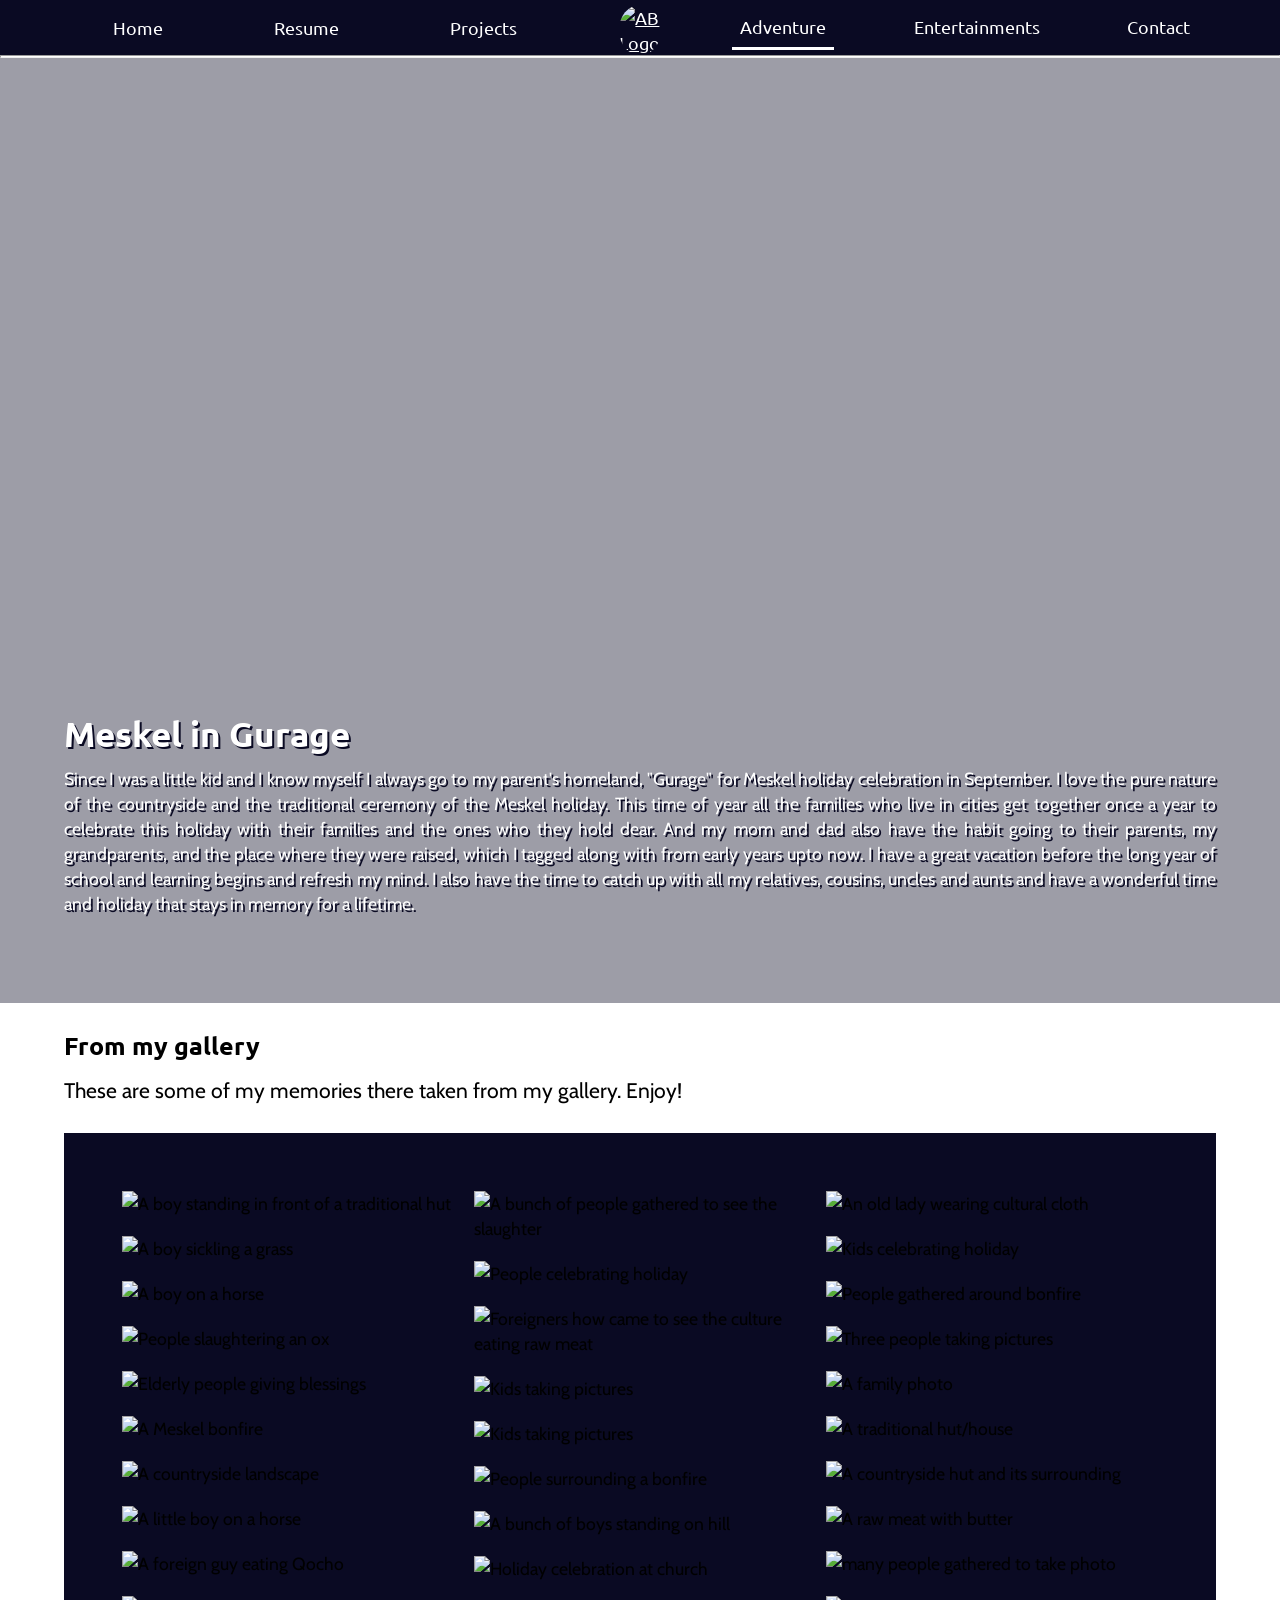
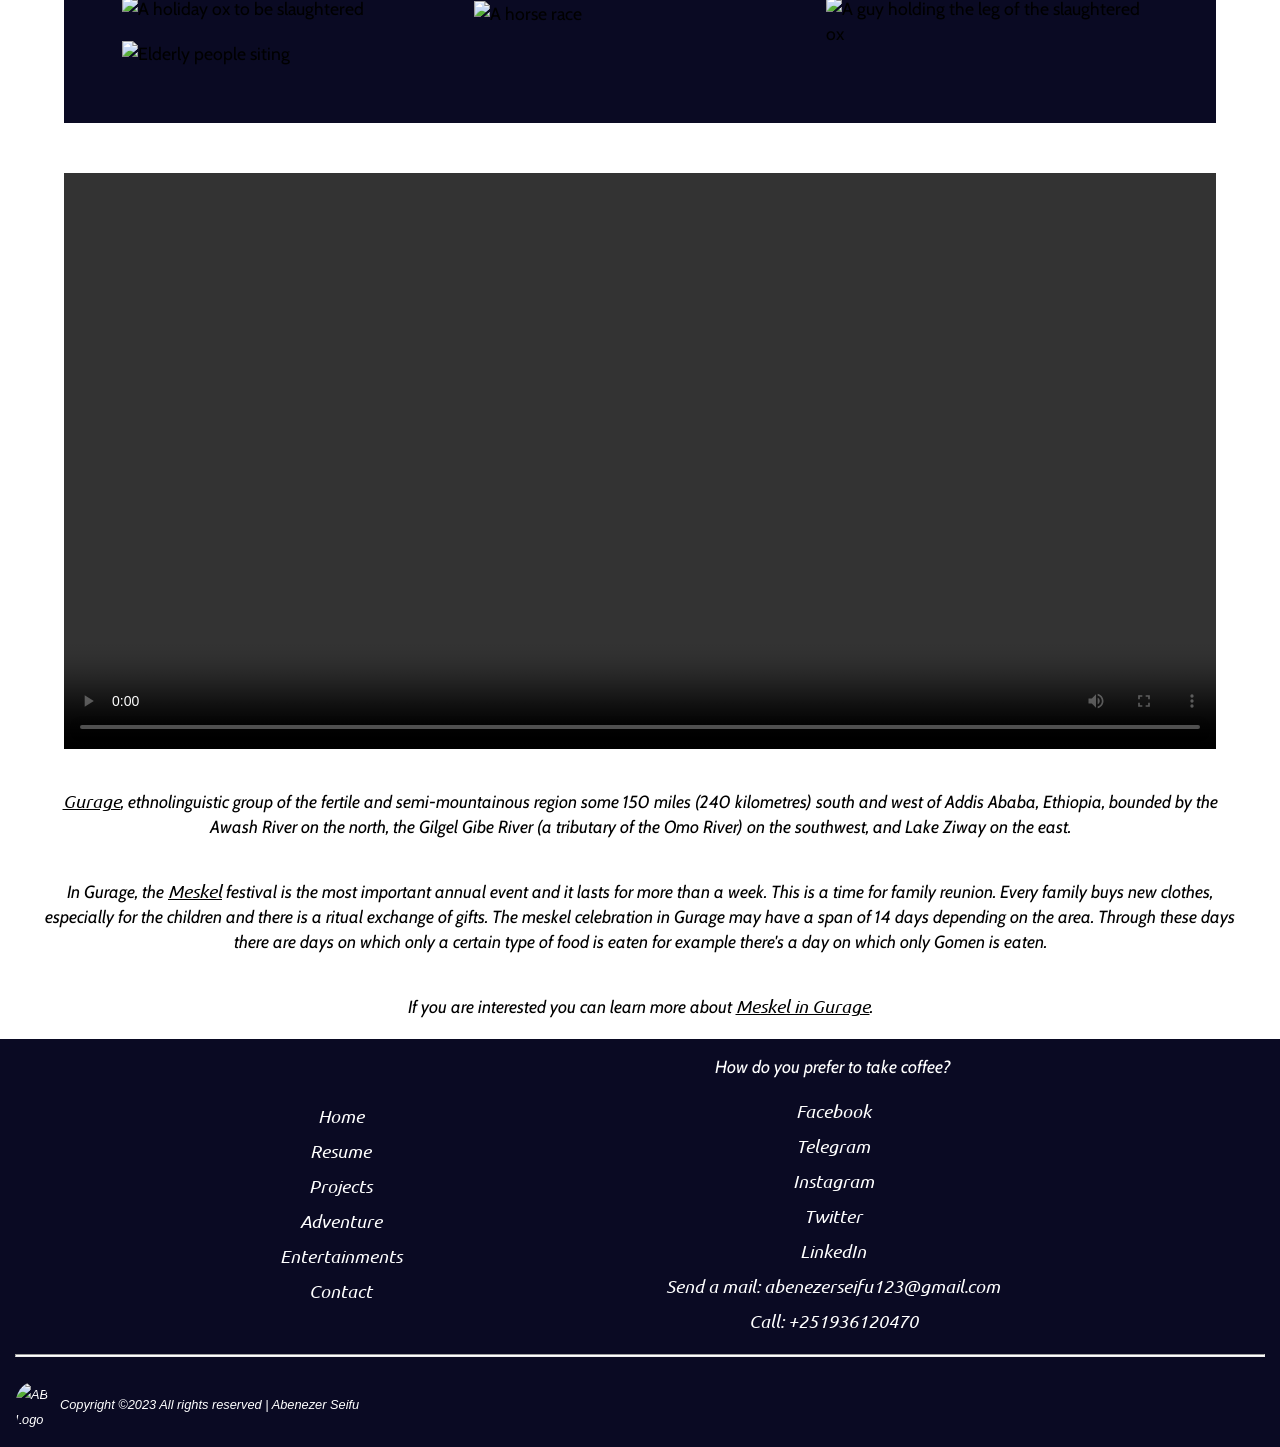
==== commit e9c707f8: "Initial JavaScript Integration" ====
--- a/src/Adventure.html
+++ b/src/Adventure.html
@@ -42,37 +42,42 @@
                     <p>These are some of my memories there taken from my gallery. Enjoy!</p>
                 </hgroup>
                 <div class="images">
-                    <a href="images/Meskel_IMG_1.jpg"><img src="images/Meskel_IMG_1.jpg" alt="A boy standing in front of a traditional hut"></a>
-                    <a href="images/Meskel_IMG_2.jpg"><img src="images/Meskel_IMG_2.jpg" alt="A boy sickling a grass"></a>
-                    <a href="images/Meskel_IMG_3.jpg"><img src="images/Meskel_IMG_3.jpg" alt="A boy on a horse"></a>
-                    <a href="images/Meskel_IMG_4.jpg"><img src="images/Meskel_IMG_4.jpg" alt="People slaughtering an ox"></a>
-                    <a href="images/Meskel_IMG_5.jpg"><img src="images/Meskel_IMG_5.jpg" alt="A Meskel bonfire"></a>
-                    <a href="images/Meskel_IMG_6.jpg"><img src="images/Meskel_IMG_6.jpg" alt="Elderly people giving blessings"></a>
-                    <a href="images/Meskel_IMG_7.jpg"><img src="images/Meskel_IMG_7.jpg" alt="A countryside landscape"></a>
-                    <a href="images/Meskel_IMG_8.jpg"><img src="images/Meskel_IMG_8.jpg" alt="A little boy on a horse"></a>
-                    <a href="images/Meskel_IMG_9.jpg"><img src="images/Meskel_IMG_9.jpg" alt="A foreign guy eating Qocho"></a>
-                    <a href="images/Meskel_IMG_10.jpg"><img src="images/Meskel_IMG_10.jpg" alt="A holiday ox to be slaughtered"></a>
-                    <a href="images/Meskel_IMG_11.jpg"><img src="images/Meskel_IMG_11.jpg" alt="Elderly people siting"></a>
-                    <a href="images/Meskel_IMG_12.jpg"><img src="images/Meskel_IMG_12.jpg" alt="A bunch of people gathered to see the slaughter"></a>
-                    <a href="images/Meskel_IMG_13.jpg"><img src="images/Meskel_IMG_13.jpg" alt="People celebrating holiday"></a>
-                    <a href="images/Meskel_IMG_14.jpg"><img src="images/Meskel_IMG_14.jpg" alt="Foreigners how came to see the culture eating raw meat"></a>
-                    <a href="images/Meskel_IMG_15.jpg"><img src="images/Meskel_IMG_15.jpg" alt="Kids taking pictures"></a>
-                    <a href="images/Meskel_IMG_16.jpg"><img src="images/Meskel_IMG_16.jpg" alt="Kids taking pictures"></a>
-                    <a href="images/Meskel_IMG_17.jpg"><img src="images/Meskel_IMG_17.jpg" alt="People surrounding a bonfire"></a>
-                    <a href="images/Meskel_IMG_18.jpg"><img src="images/Meskel_IMG_18.jpg" alt="A bunch of boys standing on hill"></a>
-                    <a href="images/Meskel_IMG_19.jpg"><img src="images/Meskel_IMG_19.jpg" alt="Holiday celebration at church"></a>
-                    <a href="images/Meskel_IMG_20.jpg"><img src="images/Meskel_IMG_20.jpg" alt="A horse race"></a>
-                    <a href="images/Meskel_IMG_21.jpg"><img src="images/Meskel_IMG_21.jpg" alt="An old lady wearing cultural cloth"></a>
-                    <a href="images/Meskel_IMG_22.jpg"><img src="images/Meskel_IMG_22.jpg" alt="Kids celebrating holiday"></a>
-                    <a href="images/Meskel_IMG_23.jpg"><img src="images/Meskel_IMG_23.jpg" alt="People gathered around bonfire"></a>
-                    <a href="images/Meskel_IMG_24.jpg"><img src="images/Meskel_IMG_24.jpg" alt="Three people taking pictures"></a>
-                    <a href="images/Meskel_IMG_25.jpg"><img src="images/Meskel_IMG_25.jpg" alt="A family photo"></a>
-                    <a href="images/Meskel_IMG_26.jpg"><img src="images/Meskel_IMG_26.jpg" alt="A traditional hut/house"></a>
-                    <a href="images/Meskel_IMG_27.jpg"><img src="images/Meskel_IMG_27.jpg" alt="A countryside hut and its surrounding"></a>
-                    <a href="images/Meskel_IMG_28.jpg"><img src="images/Meskel_IMG_28.jpg" alt="A raw meat with butter"></a>
-                    <a href="images/Meskel_IMG_29.jpg"><img src="images/Meskel_IMG_29.jpg" alt="many people gathered to take photo"></a>
-                    <a href="images/Meskel_IMG_30.jpeg"><img src="images/Meskel_IMG_30.jpeg" alt="A guy holding the leg of the slaughtered ox"></a>
-                </div>            
+                    <div><img src="images/Meskel_IMG_1.jpg" alt="A boy standing in front of a traditional hut" class="gallery__image"></div>
+                    <div><img src="images/Meskel_IMG_2.jpg" alt="A boy sickling a grass" class="gallery__image"></div>
+                    <div><img src="images/Meskel_IMG_3.jpg" alt="A boy on a horse" class="gallery__image"></div>
+                    <div><img src="images/Meskel_IMG_4.jpg" alt="People slaughtering an ox" class="gallery__image"></div>
+                    <div><img src="images/Meskel_IMG_6.jpg" alt="Elderly people giving blessings" class="gallery__image"></div>
+                    <div><img src="images/Meskel_IMG_5.jpg" alt="A Meskel bonfire" class="gallery__image"></div>
+                    <div><img src="images/Meskel_IMG_7.jpg" alt="A countryside landscape" class="gallery__image"></div>
+                    <div><img src="images/Meskel_IMG_8.jpg" alt="A little boy on a horse" class="gallery__image"></div>
+                    <div><img src="images/Meskel_IMG_9.jpg" alt="A foreign guy eating Qocho" class="gallery__image"></div>
+                    <div><img src="images/Meskel_IMG_10.jpg" alt="A holiday ox to be slaughtered" class="gallery__image"></div>
+                    <div><img src="images/Meskel_IMG_11.jpg" alt="Elderly people siting" class="gallery__image"></div>
+                    <div><img src="images/Meskel_IMG_12.jpg" alt="A bunch of people gathered to see the slaughter" class="gallery__image"></div>
+                    <div><img src="images/Meskel_IMG_13.jpg" alt="People celebrating holiday" class="gallery__image"></div>
+                    <div><img src="images/Meskel_IMG_14.jpg" alt="Foreigners how came to see the culture eating raw meat" class="gallery__image"></div>
+                    <div><img src="images/Meskel_IMG_15.jpg" alt="Kids taking pictures" class="gallery__image"></div>
+                    <div><img src="images/Meskel_IMG_16.jpg" alt="Kids taking pictures" class="gallery__image"></div>
+                    <div><img src="images/Meskel_IMG_17.jpg" alt="People surrounding a bonfire" class="gallery__image"></div>
+                    <div><img src="images/Meskel_IMG_18.jpg" alt="A bunch of boys standing on hill" class="gallery__image"></div>
+                    <div><img src="images/Meskel_IMG_19.jpg" alt="Holiday celebration at church" class="gallery__image"></div>
+                    <div><img src="images/Meskel_IMG_20.jpg" alt="A horse race" class="gallery__image"></div>
+                    <div><img src="images/Meskel_IMG_21.jpg" alt="An old lady wearing cultural cloth" class="gallery__image"></div>
+                    <div><img src="images/Meskel_IMG_22.jpg" alt="Kids celebrating holiday" class="gallery__image"></div>
+                    <div><img src="images/Meskel_IMG_23.jpg" alt="People gathered around bonfire" class="gallery__image"></div>
+                    <div><img src="images/Meskel_IMG_24.jpg" alt="Three people taking pictures" class="gallery__image"></div>
+                    <div><img src="images/Meskel_IMG_25.jpg" alt="A family photo" class="gallery__image"></div>
+                    <div><img src="images/Meskel_IMG_26.jpg" alt="A traditional hut/house" class="gallery__image"></div>
+                    <div><img src="images/Meskel_IMG_27.jpg" alt="A countryside hut and its surrounding" class="gallery__image"></div>
+                    <div><img src="images/Meskel_IMG_28.jpg" alt="A raw meat with butter" class="gallery__image"></div>
+                    <div><img src="images/Meskel_IMG_29.jpg" alt="many people gathered to take photo" class="gallery__image"></div>
+                    <div><img src="images/Meskel_IMG_30.jpeg" alt="A guy holding the leg of the slaughtered ox" class="gallery__image"></div>
+                </div>   
+                <div id="modal">
+                    <div class="modal__arrows modal__arrows--left">&#9666;</div>
+                    <div class="modal__div"><img id="modalImage" src="" alt="Modal Image"></div>
+                    <div class="modal__arrows modal__arrows--right">&#9656;</div>
+                </div>        
             </section>
             <video controls class="slaughtering">
                 <source src="Resources/Meskel_VID_1.mp4">
@@ -83,6 +88,7 @@
                 <p>In Gurage, the <a href="https://en.wikipedia.org/wiki/Meskel" target="_blank">Meskel</a> festival is the most important annual event and it lasts for more than a week. This is a time for family reunion. Every family buys new clothes, especially for the children and there is a ritual exchange of gifts. The meskel celebration in Gurage may have a span of 14 days depending on the area. Through these days there are days on which only a certain type of food is eaten for example there's a day on which only Gomen is eaten.</p>
                 <p>If you are interested you can learn more about <a href="https://myhabeshawi.wordpress.com/2020/09/26/welcome-to-gurage/" target="_blank">Meskel in Gurage</a>.</p>
             </aside>
+            <script src="js/Adventure_Gallery.js"></script>
         </main>
         <footer>
             <div class="footer-content">
--- a/src/css/styles.css
+++ b/src/css/styles.css
@@ -346,6 +346,22 @@
     opacity: 1;
 }
 
+.prev, .next {
+    position: absolute;
+    top: 50%;
+    transform: translateY(-50%);
+    cursor: pointer;
+    font-size: 20px;
+}
+
+.prev {
+    left: 10px;
+}
+
+.next {
+    right: 10px;
+}
+
 /*Resume Page*/
 .parts {
     padding: 30px 5%;
@@ -649,14 +665,66 @@
     column-gap: 20px;
 }
 
-.images a {
+.images div {
     width: min(100%,400px);
     margin: 0 auto 20px;
     display: block;
+    overflow: hidden;
 }
 
 .images img {
     width: 100%;
+    transition: 1s;
+}
+
+.images img:hover {
+    filter: grayscale(40%);
+    transform: scale(1.1);
+}
+
+#modal {
+    width: 100vw;
+    height: 100vh;
+    position: fixed;
+    display: none;
+    top: 0;
+    left: 0;
+    background-color: rgba(0, 0, 0, 0.7);
+    align-items: center;
+    justify-content: center;
+    overflow: hidden;
+    z-index: 2;
+}
+
+#modal img {
+    max-width: 90%;
+    max-height: 90%;
+}
+
+.modal__arrows {
+    position: absolute;
+    color: var(--secondary);
+    font-size: 50px;
+    cursor: pointer;
+    height: 100%;
+    display: flex;
+    align-items: center;
+}
+
+.modal__arrows--left {
+    left: 20px;
+}
+
+.modal__arrows--right {
+    right: 20px;
+}
+
+.modal__div {
+    width: 80%;
+    display: flex;
+    align-self: stretch;
+    align-items: center;
+    justify-content: center;
 }
 
 .slaughtering {
@@ -1086,3 +1154,16 @@
         order: 0;
     }
 }
+
+
+.contact-form__message {
+    font-size: 0.8em;
+    width: 80%;
+    margin: auto;
+    display: none;
+}
+
+.contact-form__message i {
+    width: max-content;
+    display: inline-block;
+}
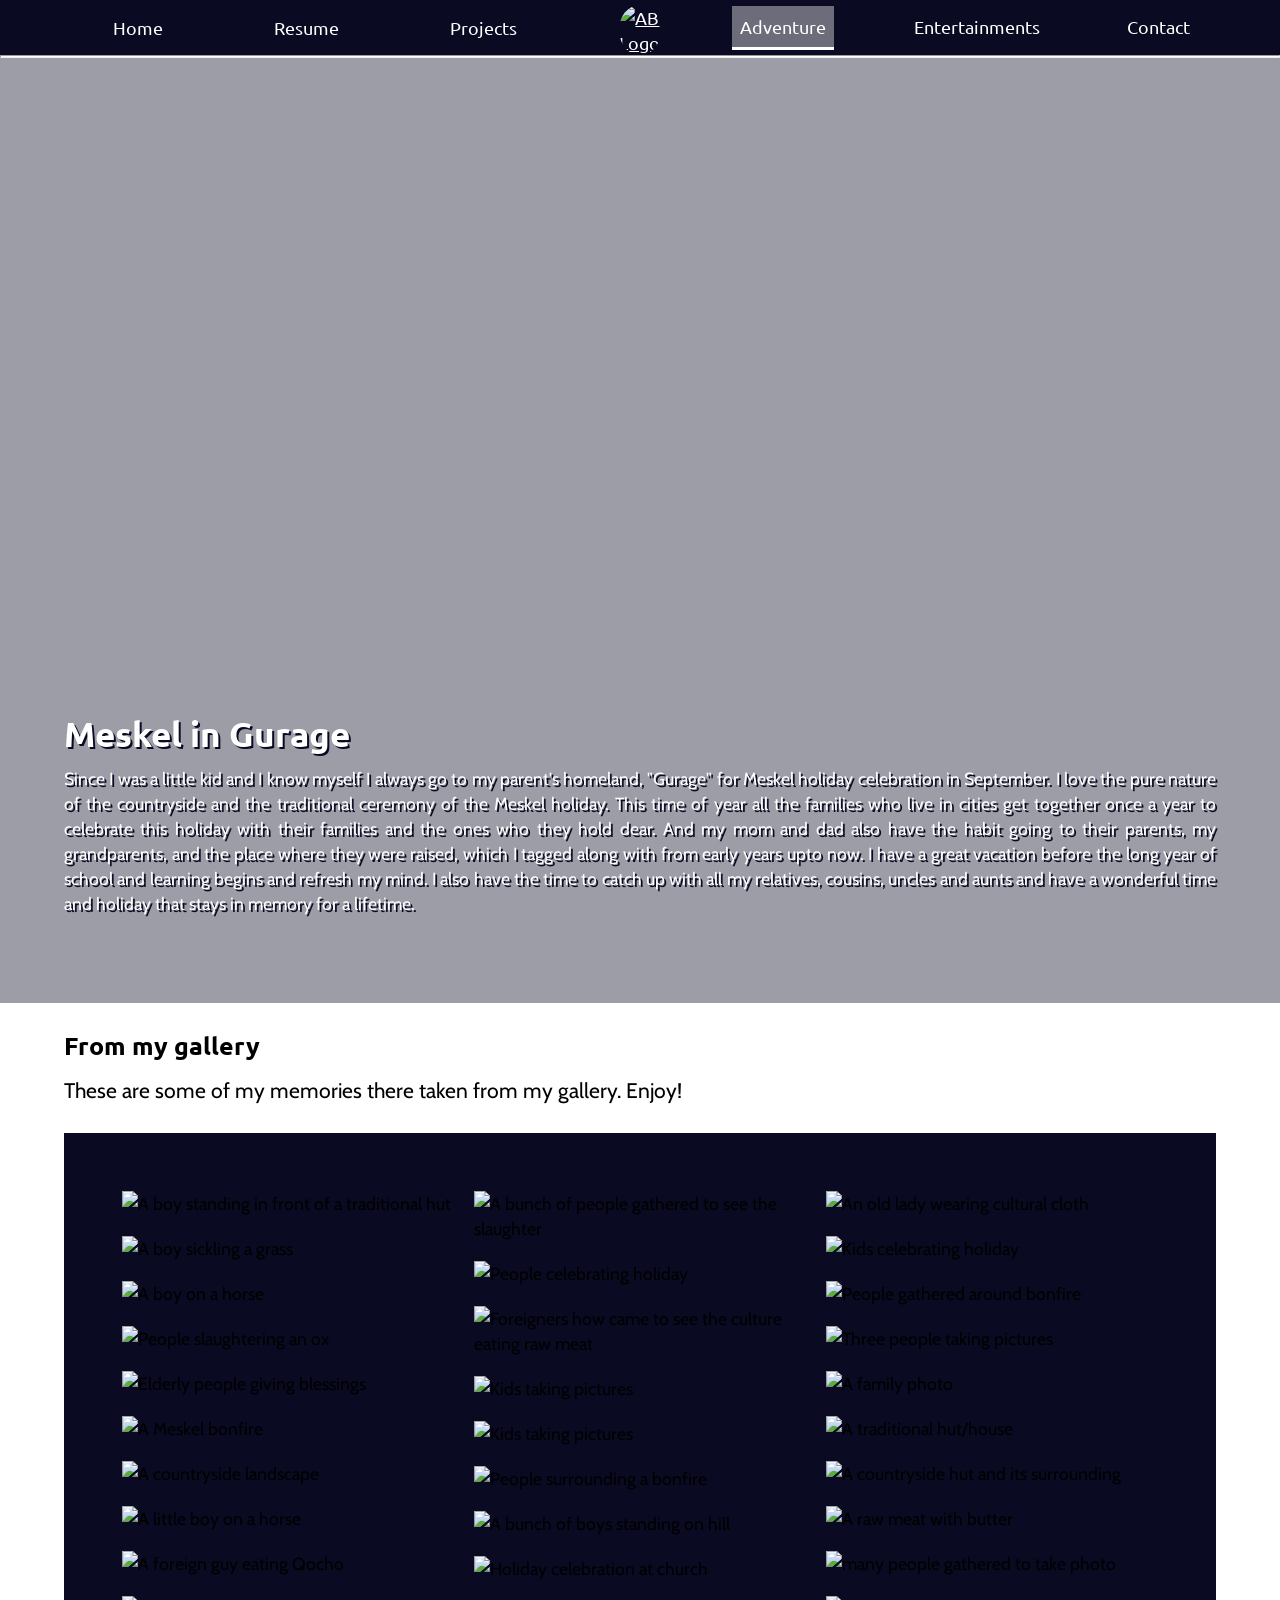
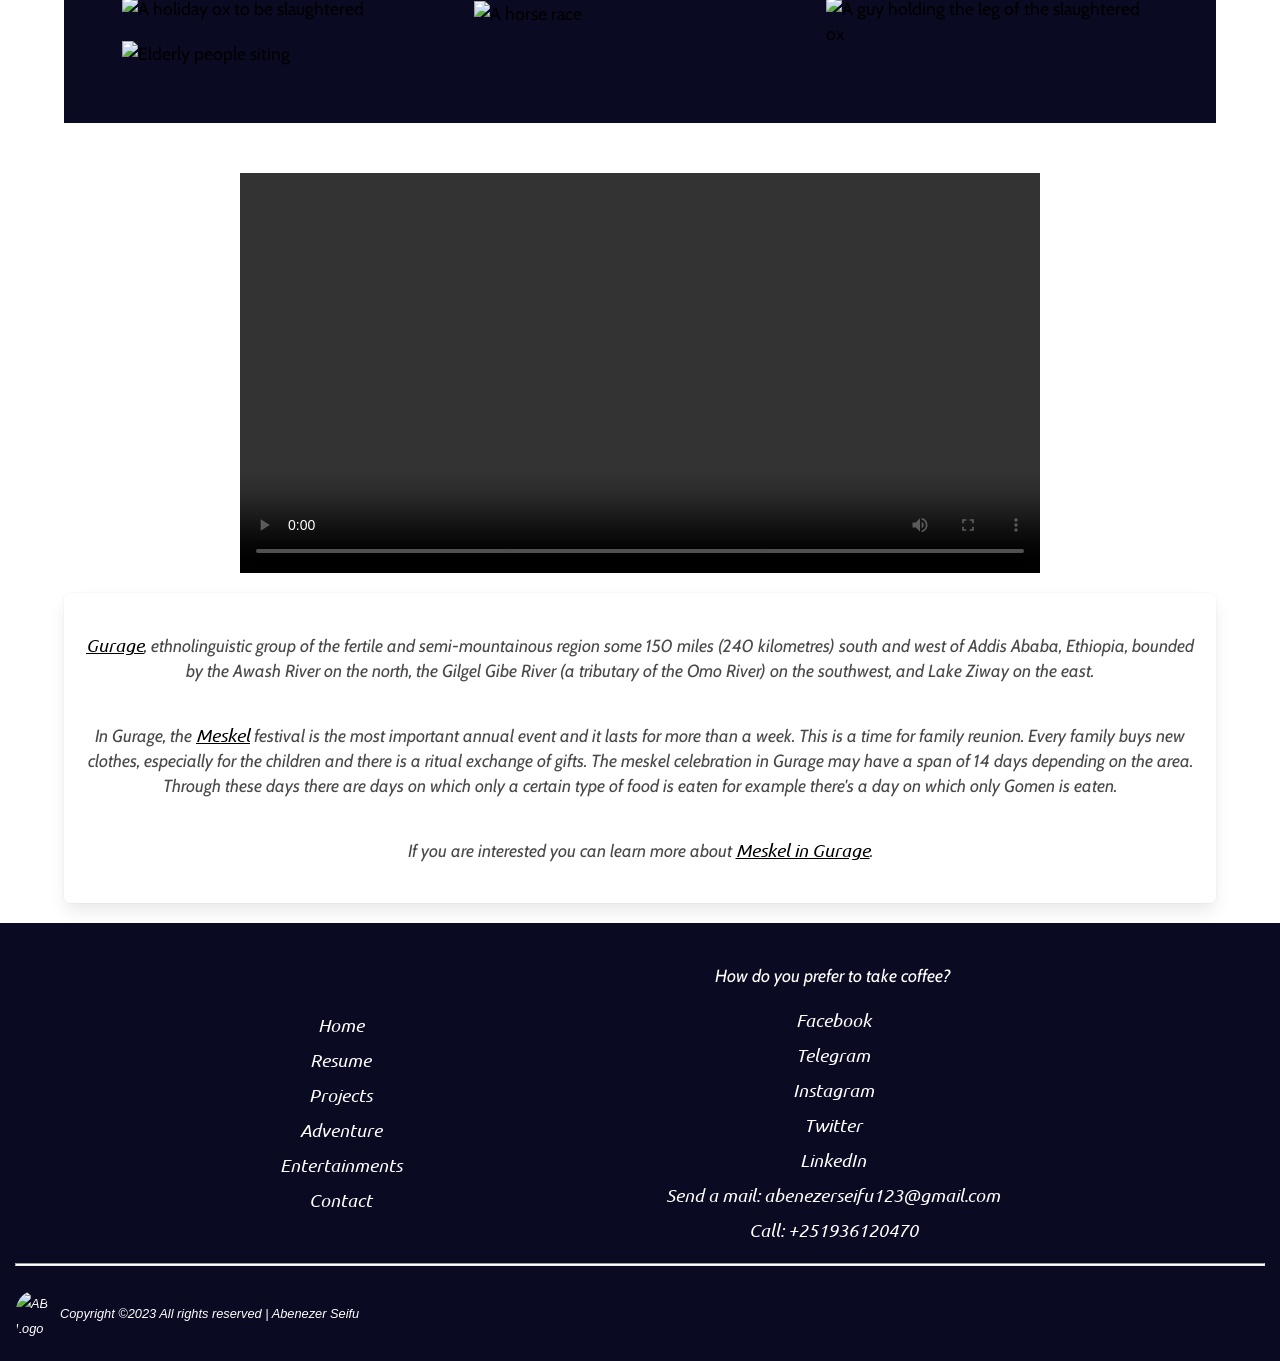
==== commit c2f891e6: "fix: background video" ====
--- a/src/Adventure.html
+++ b/src/Adventure.html
@@ -29,7 +29,7 @@
         <main>
             <hgroup class="adventure-top parts">
                 <video loop autoplay muted poster="images/Meskel_IMG_27.JPG" class="background-video" oncontextmenu="return false;">
-                    <source src="Resources/Meskel_VID_2.mp4">
+                    <source src="Resources/Meskel_VID_2.MP4">
                 </video>
                 <hgroup>
                     <h1>Meskel in Gurage</h1>
--- a/src/css/styles.css
+++ b/src/css/styles.css
@@ -139,11 +139,17 @@
     box-shadow: 0 0 0 1px var(--secondary);
 }
 
+.navbar-item--current {
+    border-bottom: 3px solid var(--secondary);
+    background-color: rgba(255, 255, 255, 40%);
+    pointer-events: none;
+}
+
 /*Footer*/
 footer {
     background-color: var(--primary);
     color: var(--secondary);
-    padding: 15px;
+    padding: 40px 15px 20px;
 }
 
 .footer-content {
@@ -428,10 +434,27 @@
     display: flex;
     flex-direction: column;
     margin: 20px auto;
+    background-color: #f4f4f4;
+    color: var(--primary);
+    border-radius: 0.375em;
+    position: relative;
+    padding: 1.25rem 1.5rem;
+}
+
+.education__schools:first-of-type, .experience__item:first-of-type {
+    margin-top: 50px;
+}
+
+.education__schools a {
+    color: var(--primary);
+}
+
+.education__schools a:hover, .education__schools a:focus, .education__schools a:active {
+    color: var(--ternary);
 }
 
 .school {
-    border-bottom: 2px solid var(--secondary);
+    border-bottom: 2px solid var(--primary);
     text-align: center;
     margin-bottom: 20px;
     padding-bottom: 20px;
@@ -444,7 +467,28 @@
 }
 
 .experience__item {
-    margin: 30px;
+    margin: 20px;
+    background-color: #f4f4f4;
+    color: var(--primary);
+    border-radius: 0.375em;
+    position: relative;
+    padding: 1.25rem 1.5rem;
+}
+
+.experience__item a {
+    color: var(--primary);
+}
+
+.experience__item a:hover, .experience__item a:focus, .experience__item a:active {
+    color: var(--ternary);
+}
+
+.experience__item__aside {
+    background-color: #fffaeb;
+    color: #946c00;
+    border-radius: 0.375em;
+    position: relative;
+    padding: 1.25rem 2.5rem 1.25rem 1.5rem;   
 }
 
 .experience__item > h4 {
@@ -635,6 +679,14 @@
     font-style: oblique;
     text-align: center;
     padding: 0 40px;
+    background-color: #fff;
+    border-radius: 6px;
+    box-shadow: 0 0.5em 1em -0.125em rgba(10,10,10,.1), 0 0 0 1px rgba(10,10,10,.02);
+    color: #494949;
+    display: block;
+    padding: 1.25rem;
+    width: 90%;
+    margin: 20px auto;
 }
 
 .gurage a {
@@ -728,7 +780,7 @@
 }
 
 .slaughtering {
-    width: 90%;
+    width: min(90%,800px);
     margin: 20px auto;
     display: block;
 }
@@ -1009,6 +1061,18 @@
 }
 
 
+.contact-form__message {
+    font-size: 0.8em;
+    width: 80%;
+    margin: auto;
+    display: none;
+}
+
+.contact-form__message i {
+    width: max-content;
+    display: inline-block;
+}
+
 @media (min-width: 768px) {
     body {
         font-size: 1.1em;
@@ -1030,7 +1094,7 @@
     }
 
     .other-pages img {
-        width: min(70%,350px);
+        width: min(50%,350px);
     }
 
     /*Resume Page*/
@@ -1111,10 +1175,6 @@
     .navbar__toggle-button {
         display: none;
     }
-
-    .navbar-item--current {
-        border-bottom: 3px solid var(--secondary);
-    }
     
     .navbar ul {
         display: flex;
@@ -1153,17 +1213,4 @@
     .contact-form {
         order: 0;
     }
-}
-
-
-.contact-form__message {
-    font-size: 0.8em;
-    width: 80%;
-    margin: auto;
-    display: none;
-}
-
-.contact-form__message i {
-    width: max-content;
-    display: inline-block;
 }
